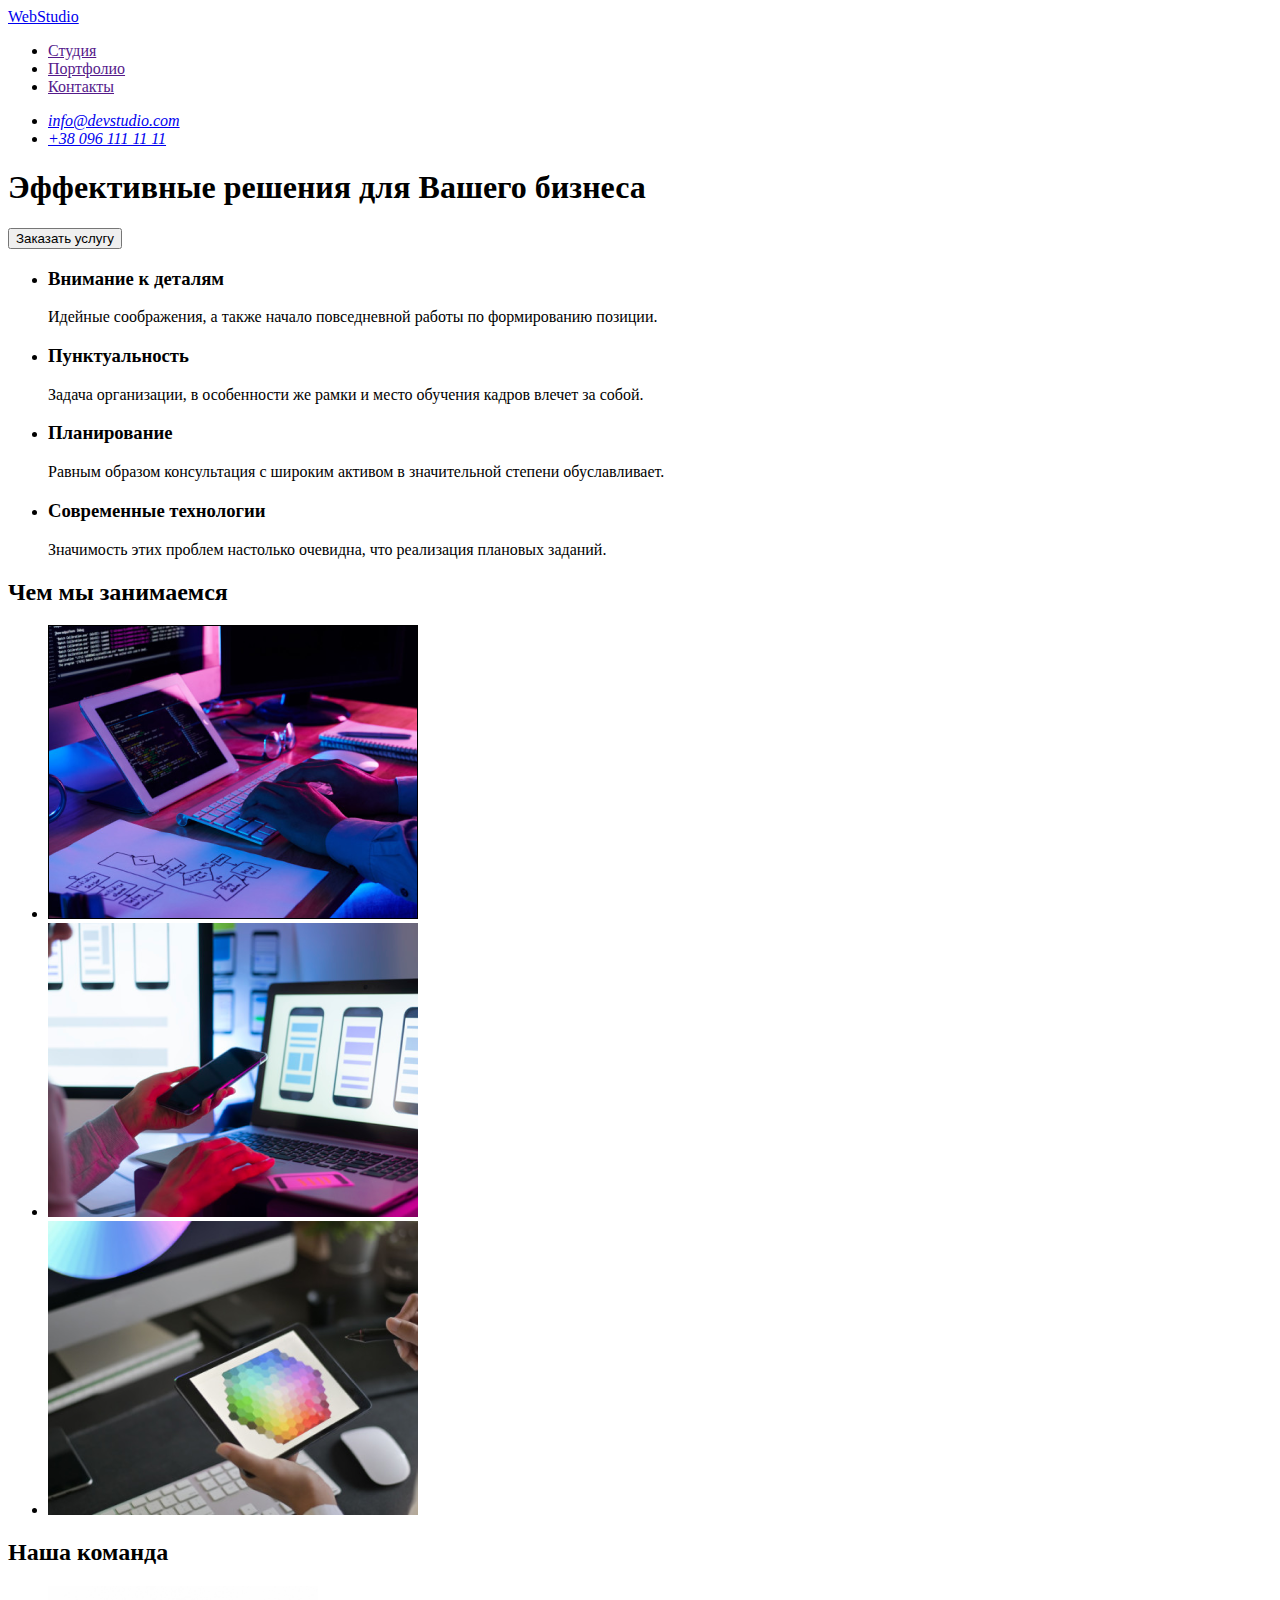
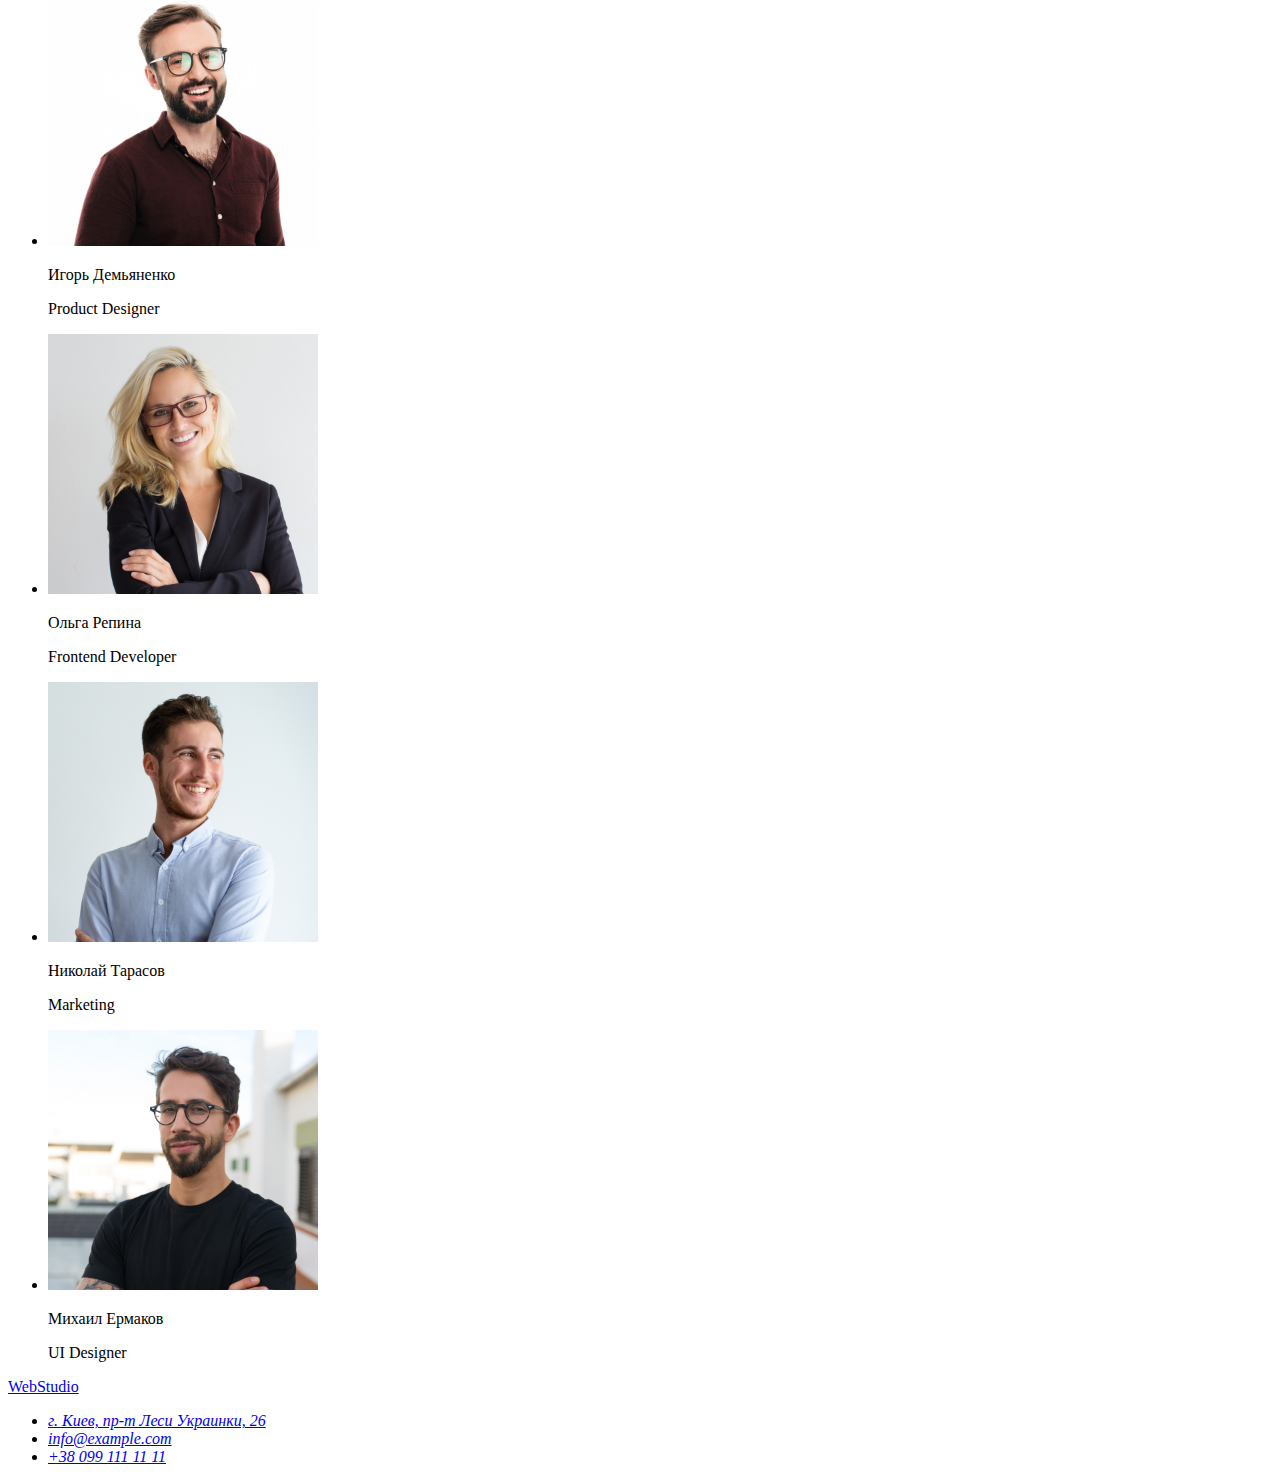
==== index.html @ 20d2f2f7 "add portfolio" ====
<!DOCTYPE html>
<html lang="en">

<head>
    <meta charset="UTF-8">
    <title>WebStudio</title>
</head>

<body>
    <header>
        <nav>
            <a href="https://arina-lex-2012.github.io/goit-markup-hw-01/" aria-label="логотип сайта">
                WebStudio
            </a>
            <ul>
                <li>
                    <a href=""> Студия </a>
                </li>
                <li>
                    <a href=""> Портфолио </a>
                </li>
                <li>
                    <a href=""> Контакты </a>
                </li>
            </ul>
        </nav>

        <address>
            <ul>
                <li><a href="mailto:info@devstudio.com">info@devstudio.com</a></li>
                <li><a href="tel:+380961111111">+38 096 111 11 11</a></li>
            </ul>
        </address>
    </header>

    <main>
        <!-- HERO -->
        <section>
            <div>
                <h1>Эффективные решения для Вашего бизнеса</h1>
                <button type="button">Заказать услугу</button>
            </div>
        </section>

        <!-- FEATURES -->
        <section>
            <ul>
                <li>
                    <h3>Внимание к деталям</h3>
                    <p>Идейные соображения, а также начало повседневной работы по формированию позиции.</p>
                </li>
                <li>
                    <h3>Пунктуальность</h3>
                    <p>Задача организации, в особенности же рамки и место обучения кадров влечет за собой.</p>
                </li>
                <li>
                    <h3>Планирование</h3>
                    <p>Равным образом консультация с широким активом в значительной степени обуславливает.</p>
                </li>
                <li>
                    <h3>Современные технологии</h3>
                    <p>Значимость этих проблем настолько очевидна, что реализация плановых заданий.</p>
                </li>
            </ul>
        </section>

        <!-- ABOUT -->
        <section>
            <h2> Чем мы занимаемся </h2>
            <ul>
                <li>
                    <img src="./images/imgbox_1.png" alt="складаємо план-схему сайту" width="370" height="294"> 
                </li>
                <li>
                    <img src="./images/imgbox_2.png" alt="припасовуємо для використання на мобільному пристрої" width="370" height="294">
                </li>
                <li>
                    <img src="./images/imgbox_3.png" alt="удосконалюємо дизайн" width="370" height="294">
                </li>
            </ul>
        </section>

        <!-- TEAM -->
        <section>
            <h2>Наша команда</h2>
            <ul>
                <li>
                        <img src="./images/team_item_1.jpg" alt="Игорь Демьяненко, Product Designer" width="270" height="260">
                        <p>Игорь Демьяненко</p>
                        <p>Product Designer</p>
                </li>
                <li>
                        <img src="./images/team_item_2.jpg" alt="Ольга Репина, Frontend Developer" width="270" height="260">
                        <p>Ольга Репина</p>
                        <p>Frontend Developer</p>
                </li>
                <li>
                        <img src="./images/team_item_3.jpg" alt="Николай Тарасов, Marketing" width="270" height="260">
                        <p>Николай Тарасов</p>
                        <p>Marketing</p>
                </li>
                <li>
                        <img src="./images/team_item_4.jpg" alt="Михаил Ермаков, UI Designer" width="270" height="260">
                        <p>Михаил Ермаков </p>
                        <p>UI Designer</p>
                </li>
            </ul>
        </section>
    </main>
 
    <footer>
            <a href="https://arina-lex-2012.github.io/goit-markup-hw-01/" aria-label="логотип сайта">
                WebStudio
            </a>
        <address>
            <ul>
                <li>
                    <a href="https://goo.gl/maps/fek92LK9uQJUZKR86" target="_blank">г. Киев, пр-т Леси Украинки, 26</a>
                </li>
                <li>
                    <a href="mailto:info@example.com">info@example.com</a>
                </li>
                <li>
                    <a href="tel:+380991111111">+38 099 111 11 11</a>
                </li>
            </ul>     
        </address>
    </footer>
</body>

</html>
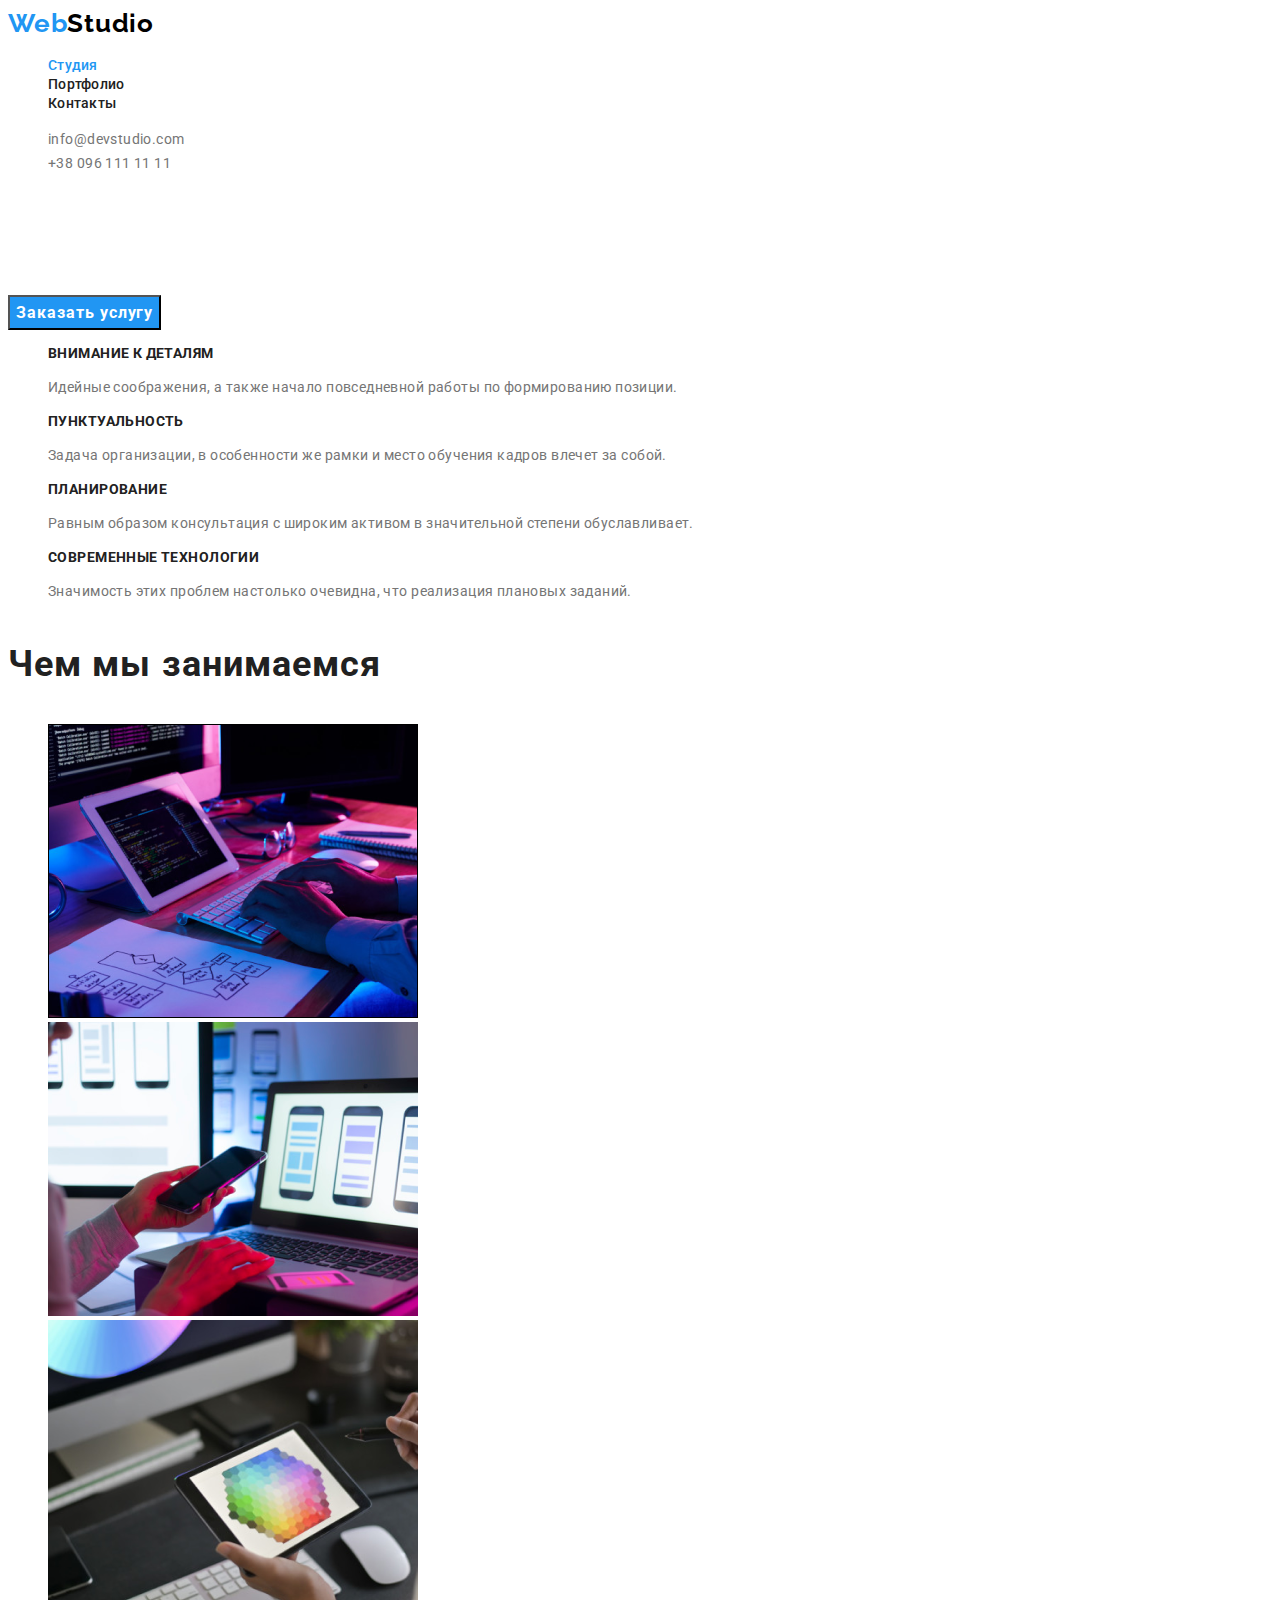
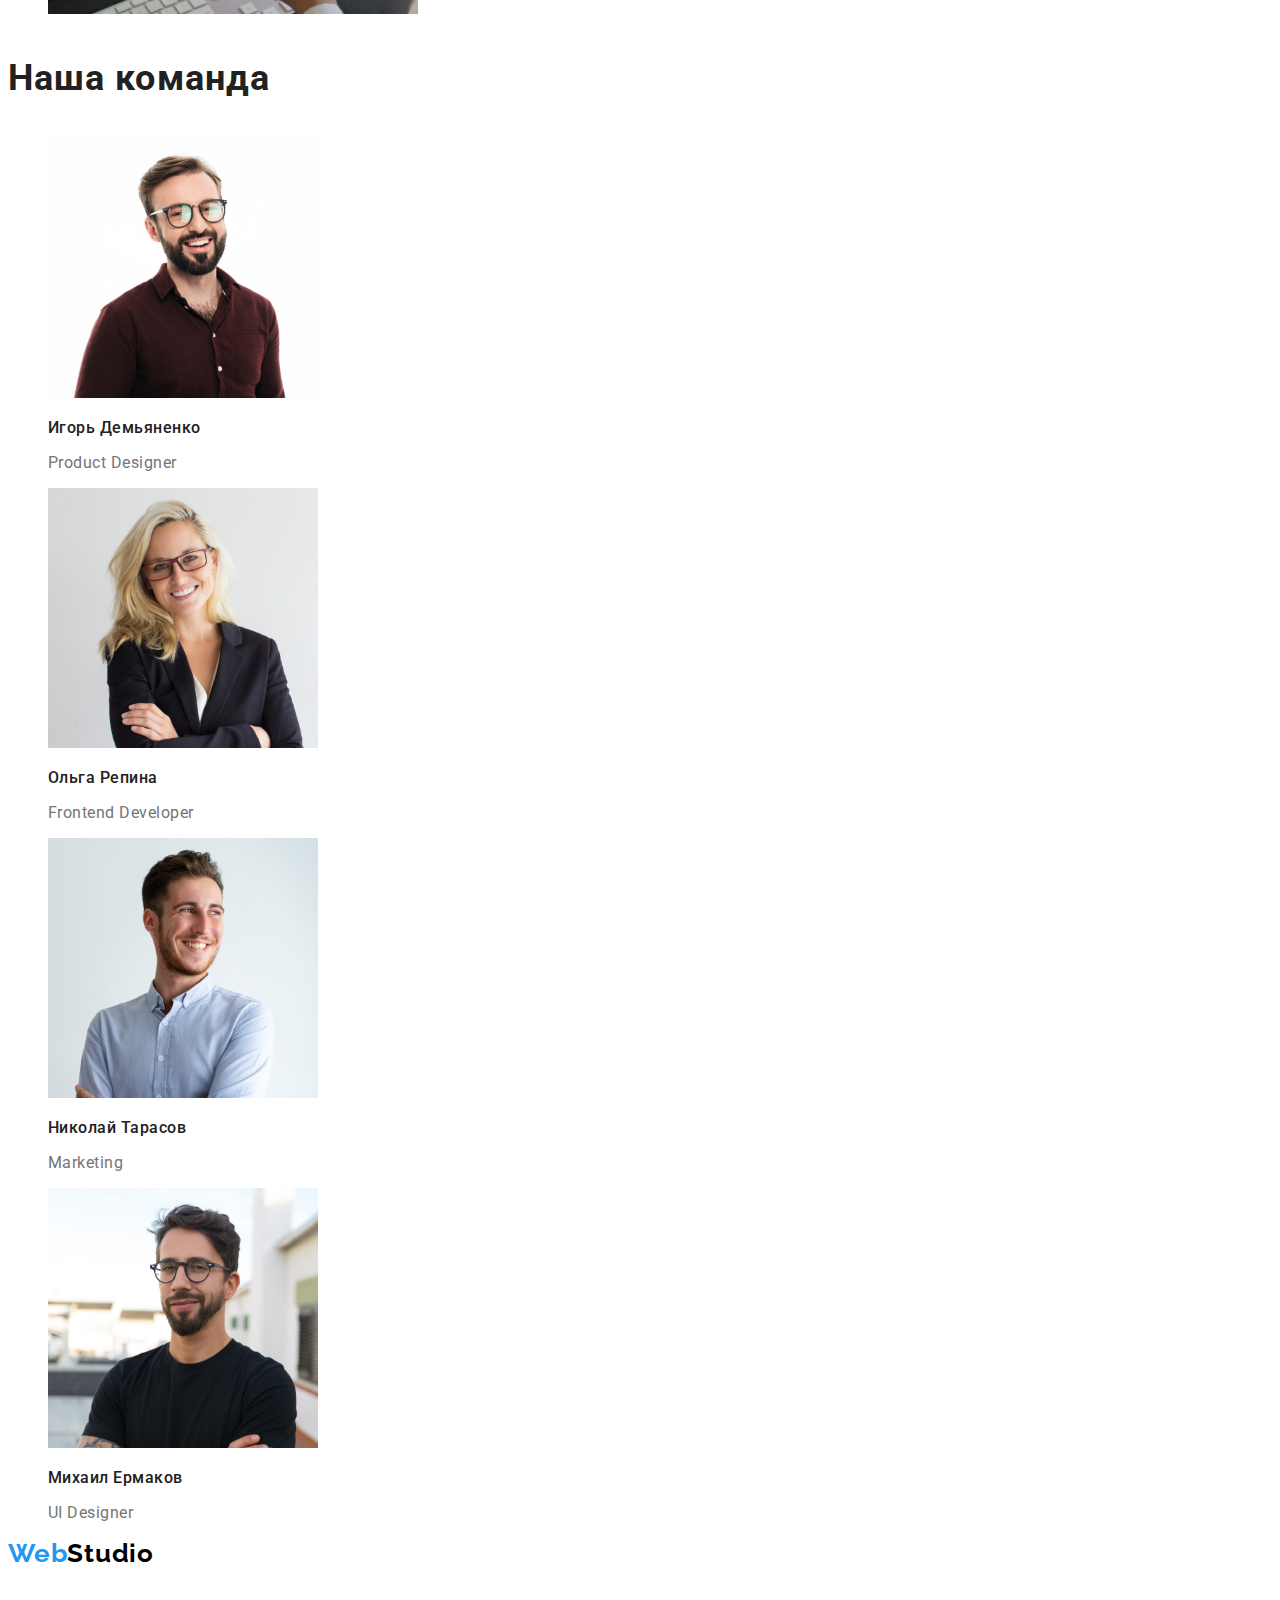
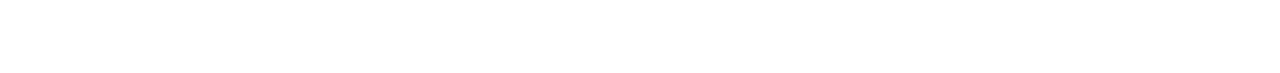
==== commit 477cbb3a: "portfolio+css" ====
--- a/index.html
+++ b/index.html
@@ -4,20 +4,24 @@
 <head>
     <meta charset="UTF-8">
     <title>WebStudio</title>
-</head>
+    <link rel="preconnect" href="https://fonts.gstatic.com">
+    <link href="https://fonts.googleapis.com/css2?family=Raleway:wght@700&family=Roboto:wght@400;500;700&display=swap"
+    rel="stylesheet">
+    <link rel="stylesheet" href="css/style.css">
+    </head>
 
 <body>
     <header>
-        <nav>
-            <a href="https://arina-lex-2012.github.io/goit-markup-hw-01/" aria-label="логотип сайта">
-                WebStudio
+        <nav class="site-nav">
+            <a class="logo" href="./index.html" aria-label="логотип сайта">
+                <span>Web</span>Studio
             </a>
-            <ul>
+            <ul class="list">
                 <li>
-                    <a href=""> Студия </a>
+                    <a class="list current" href="./index.html"> Студия </a>
                 </li>
                 <li>
-                    <a href=""> Портфолио </a>
+                    <a href="portfolio.html"> Портфолио </a>
                 </li>
                 <li>
                     <a href=""> Контакты </a>
@@ -25,49 +29,49 @@
             </ul>
         </nav>
 
-        <address>
-            <ul>
-                <li><a href="mailto:info@devstudio.com">info@devstudio.com</a></li>
-                <li><a href="tel:+380961111111">+38 096 111 11 11</a></li>
+        <address class="address">
+            <ul class="list">
+                <li><a class="address-emailtel" href="mailto:info@devstudio.com">info@devstudio.com</a></li>
+                <li><a class="address-emailtel" href="tel:+380961111111">+38 096 111 11 11</a></li>
             </ul>
         </address>
     </header>
 
     <main>
         <!-- HERO -->
-        <section>
+        <section class="hero">
             <div>
-                <h1>Эффективные решения для Вашего бизнеса</h1>
-                <button type="button">Заказать услугу</button>
+                <h1 class="hero-title">Эффективные решения для Вашего бизнеса</h1>
+                <button class="hero-button" type="button">Заказать услугу</button>
             </div>
         </section>
 
         <!-- FEATURES -->
-        <section>
-            <ul>
+        <section class="features">
+            <ul class="list">
                 <li>
-                    <h3>Внимание к деталям</h3>
-                    <p>Идейные соображения, а также начало повседневной работы по формированию позиции.</p>
+                    <p class="features-title">Внимание к деталям</p>
+                    <p class="features-text">Идейные соображения, а также начало повседневной работы по формированию позиции.</p>
                 </li>
                 <li>
-                    <h3>Пунктуальность</h3>
-                    <p>Задача организации, в особенности же рамки и место обучения кадров влечет за собой.</p>
+                    <p class="features-title">Пунктуальность</p>
+                    <p class="features-text">Задача организации, в особенности же рамки и место обучения кадров влечет за собой.</p>
                 </li>
                 <li>
-                    <h3>Планирование</h3>
-                    <p>Равным образом консультация с широким активом в значительной степени обуславливает.</p>
+                    <p class="features-title">Планирование</p>
+                    <p class="features-text">Равным образом консультация с широким активом в значительной степени обуславливает.</p>
                 </li>
                 <li>
-                    <h3>Современные технологии</h3>
-                    <p>Значимость этих проблем настолько очевидна, что реализация плановых заданий.</p>
+                    <p class="features-title">Современные технологии</p>
+                    <p class="features-text">Значимость этих проблем настолько очевидна, что реализация плановых заданий.</p>
                 </li>
             </ul>
         </section>
 
         <!-- ABOUT -->
         <section>
-            <h2> Чем мы занимаемся </h2>
-            <ul>
+            <h2 class="title"> Чем мы занимаемся </h2>
+            <ul class="list">
                 <li>
                     <img src="./images/imgbox_1.png" alt="складаємо план-схему сайту" width="370" height="294"> 
                 </li>
@@ -81,47 +85,47 @@
         </section>
 
         <!-- TEAM -->
-        <section>
-            <h2>Наша команда</h2>
-            <ul>
+        <section class="team">
+            <h2 class="title">Наша команда</h2>
+            <ul class="list">
                 <li>
                         <img src="./images/team_item_1.jpg" alt="Игорь Демьяненко, Product Designer" width="270" height="260">
-                        <p>Игорь Демьяненко</p>
-                        <p>Product Designer</p>
+                        <p class="team-title">Игорь Демьяненко</p>
+                        <p class="team-text">Product Designer</p>
                 </li>
                 <li>
                         <img src="./images/team_item_2.jpg" alt="Ольга Репина, Frontend Developer" width="270" height="260">
-                        <p>Ольга Репина</p>
-                        <p>Frontend Developer</p>
+                        <p class="team-title">Ольга Репина</p>
+                        <p class="team-text">Frontend Developer</p>
                 </li>
                 <li>
                         <img src="./images/team_item_3.jpg" alt="Николай Тарасов, Marketing" width="270" height="260">
-                        <p>Николай Тарасов</p>
-                        <p>Marketing</p>
+                        <p class="team-title">Николай Тарасов</p>
+                        <p class="team-text">Marketing</p>
                 </li>
                 <li>
                         <img src="./images/team_item_4.jpg" alt="Михаил Ермаков, UI Designer" width="270" height="260">
-                        <p>Михаил Ермаков </p>
-                        <p>UI Designer</p>
+                        <p class="team-title">Михаил Ермаков </p>
+                        <p class="team-text">UI Designer</p>
                 </li>
             </ul>
         </section>
     </main>
  
-    <footer>
-            <a href="https://arina-lex-2012.github.io/goit-markup-hw-01/" aria-label="логотип сайта">
-                WebStudio
+    <footer class="footer">
+            <a class="logo" href="https://arina-lex-2012.github.io/goit-markup-hw-02/" aria-label="логотип сайта">
+                <span>Web</span>Studio
             </a>
         <address>
-            <ul>
+            <ul class="list">
                 <li>
-                    <a href="https://goo.gl/maps/fek92LK9uQJUZKR86" target="_blank">г. Киев, пр-т Леси Украинки, 26</a>
+                    <a class="footer-map" href="https://goo.gl/maps/fek92LK9uQJUZKR86" target="_blank">г. Киев, пр-т Леси Украинки, 26</a>
                 </li>
                 <li>
-                    <a href="mailto:info@example.com">info@example.com</a>
+                    <a class="footer-emailtel" href="mailto:info@example.com">info@example.com</a>
                 </li>
                 <li>
-                    <a href="tel:+380991111111">+38 099 111 11 11</a>
+                    <a class="footer-emailtel" href="tel:+380991111111">+38 099 111 11 11</a>
                 </li>
             </ul>     
         </address>
--- a/css/style.css
+++ b/css/style.css
@@ -0,0 +1,179 @@
+:root {
+  --primary-text-color: #757575;
+  --title-text-color: #212121;
+  --accents: #2196f3;
+}
+
+body {
+  font-family: Roboto, sans-serif;
+}
+
+/* основной текст color: #757575; +
+заголовки  color: #212121; +
+основной заголовок color: #FFFFFF;
+цвет при наведении и в лого color: #2196F3; + 
+лого color: #000000;
+вторичный цвет color: rgba(255, 255, 255, 0.6);
+для кнопки бек граунд background: #2196F3;
+*/
+
+a {
+  font-weight: 500;
+  font-size: 14px;
+  font-style: normal;
+  line-height: 1.14;
+  text-decoration: none;
+  letter-spacing: 0.02em;
+  color: var(--title-text-color);
+}
+
+a:hover,
+a:focus,
+a:active {
+  color: var(--accents);
+}
+
+.logo {
+  font-family: Raleway;
+  font-weight: 700;
+  font-size: 26px;
+  line-height: 1.19;
+  letter-spacing: 0.03em;
+  color: #000000;
+}
+
+.logo span {
+  color: var(--accents);
+}
+
+.list {
+  list-style-type: none;
+}
+
+.list .current {
+  color: var(--accents);
+}
+
+/*======== ADDRESS ========*/
+.address-emailtel {
+  font-weight: 400;
+  font-size: 14px;
+  line-height: 1.71;
+  letter-spacing: 0.03em;
+  color: var(--primary-text-color);
+}
+
+/*======== END ADDRESS ========*/
+
+/*======== HERO ========*/
+.hero-title {
+  font-weight: 900;
+  font-size: 44px;
+  line-height: 1.36;
+  letter-spacing: 0.06em;
+  text-transform: uppercase;
+  color: #ffffff;
+}
+
+.hero-button {
+  font-family: inherit;
+  font-weight: 700;
+  font-size: 16px;
+  line-height: 1.86;
+  letter-spacing: 0.06em;
+  color: #ffffff;
+  background: #2196f3;
+}
+/*======== END HERO ========*/
+
+/*======== FEATURES ========*/
+.features-title {
+  font-weight: 700;
+  font-size: 14px;
+  line-height: 1.14;
+  letter-spacing: 0.03em;
+  text-transform: uppercase;
+  color: var(--title-text-color);
+}
+
+.features-text {
+  font-weight: 400;
+  font-size: 14px;
+  line-height: 1.71;
+  letter-spacing: 0.03em;
+  color: var(--primary-text-color);
+}
+/*======== END FEATURES ========*/
+
+/*======== ABOUT ========*/
+.title {
+  font-weight: 700;
+  font-size: 36px;
+  line-height: 1.67;
+  letter-spacing: 0.03em;
+  color: var(--title-text-color);
+}
+/*======== END ABOUT ========*/
+
+/*======== TEAM ========*/
+.team-title {
+  font-weight: 500;
+  font-size: 16px;
+  line-height: 1.19;
+  letter-spacing: 0.03em;
+  color: var(--title-text-color);
+}
+
+.team-text {
+  font-weight: 400;
+  font-size: 16px;
+  line-height: 1.19;
+  letter-spacing: 0.03em;
+  color: var(--primary-text-color);
+}
+/*======== END TEAM ========*/
+
+/*======== FOOTER ADDRESS ========*/
+.footer-emailtel {
+  font-weight: 400;
+  font-size: 14px;
+  line-height: 1.71;
+  letter-spacing: 0.03em;
+  color: rgba(255, 255, 255, 0.6);
+}
+
+.footer-map {
+  font-weight: 400;
+  font-size: 14px;
+  line-height: 1.71;
+  letter-spacing: 0.03em;
+  color: #ffffff;
+}
+/*======== END FOOTER ADDRESS ========*/
+
+/*======== PORTFOLIO ========*/
+.portfolio-button {
+  font-weight: 500;
+  font-size: 16px;
+  line-height: 1.63;
+  letter-spacing: 0.03em;
+  color: var(--title-text-color);
+  background: #f5f4fa;
+}
+
+.portfolio-title {
+  font-weight: 700;
+  font-size: 18px;
+  line-height: 2;
+  letter-spacing: 0.06em;
+  color: var(--title-text-color);
+}
+
+.portfolio-text {
+  font-weight: 400;
+  font-size: 16px;
+  line-height: 1.88;
+  letter-spacing: 0.03em;
+  color: var(--primary-text-color);
+}
+/*======== END PORTFOLIO ========*/
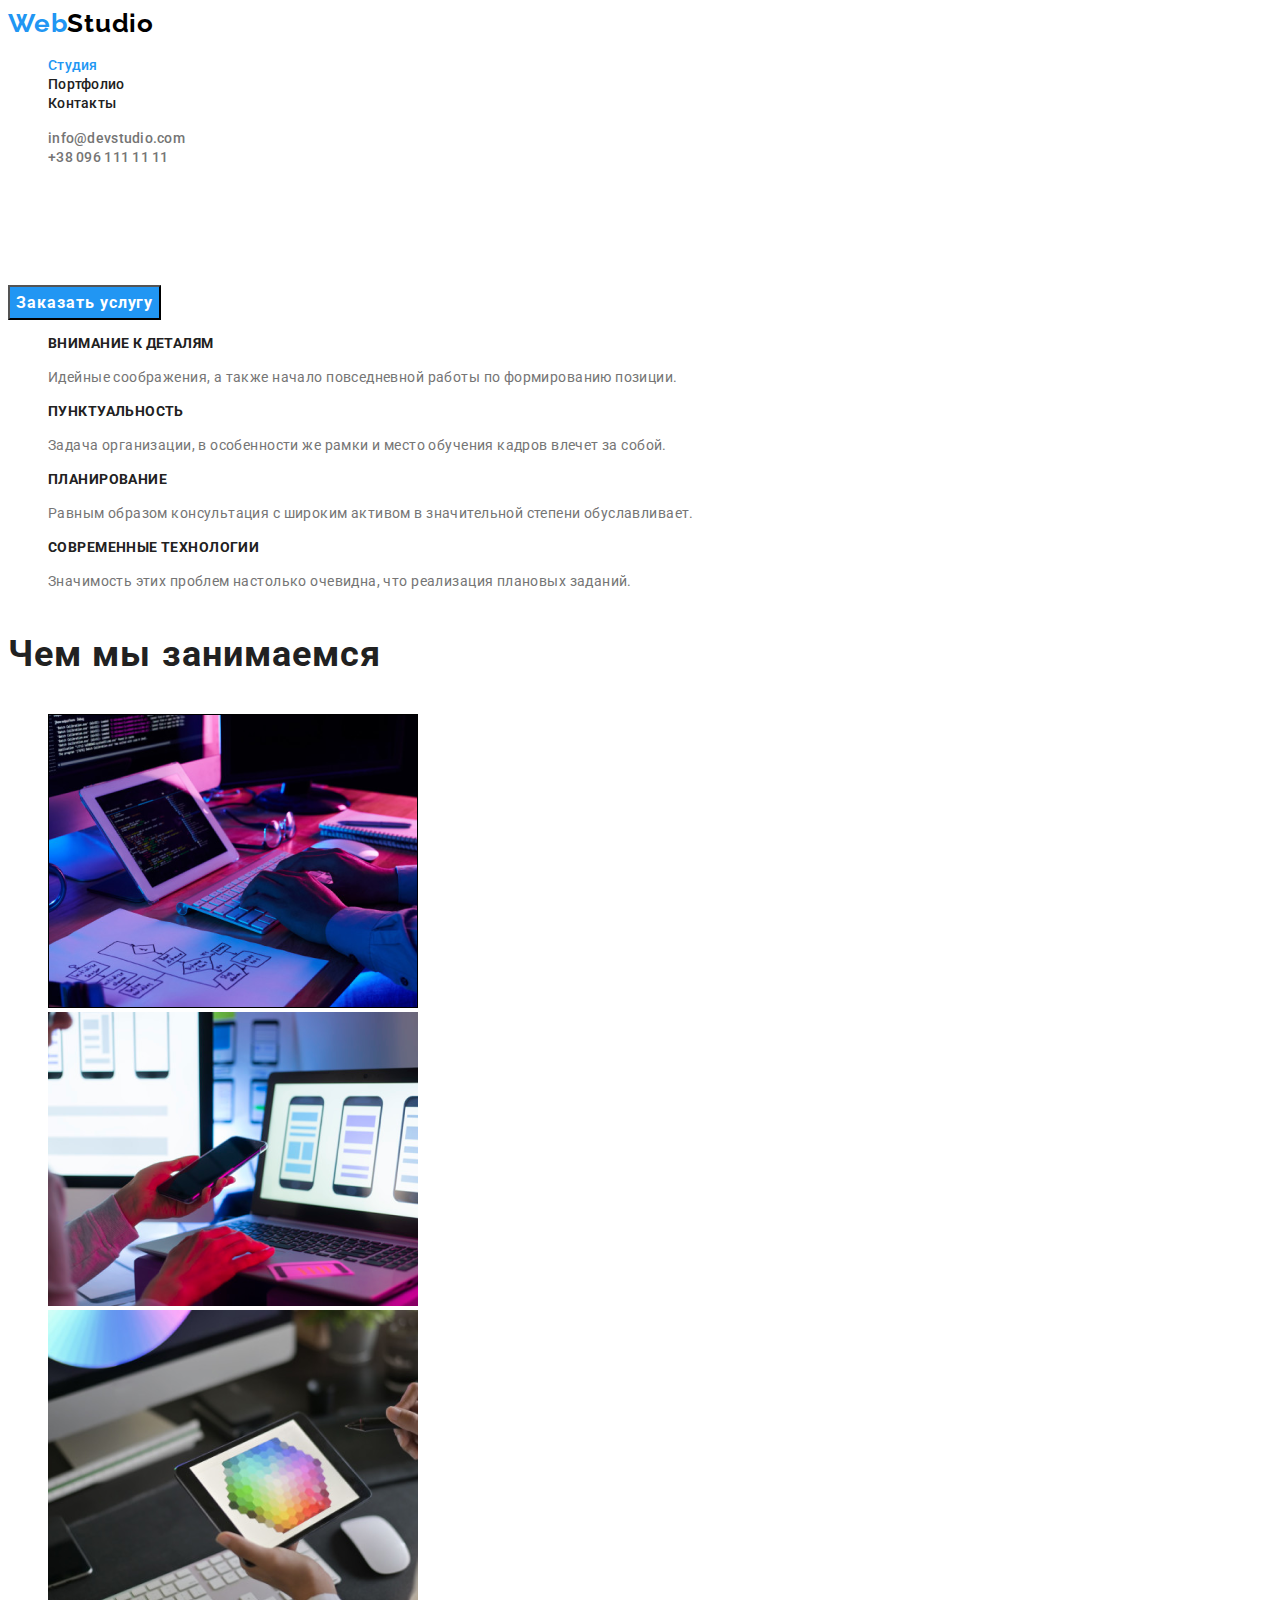
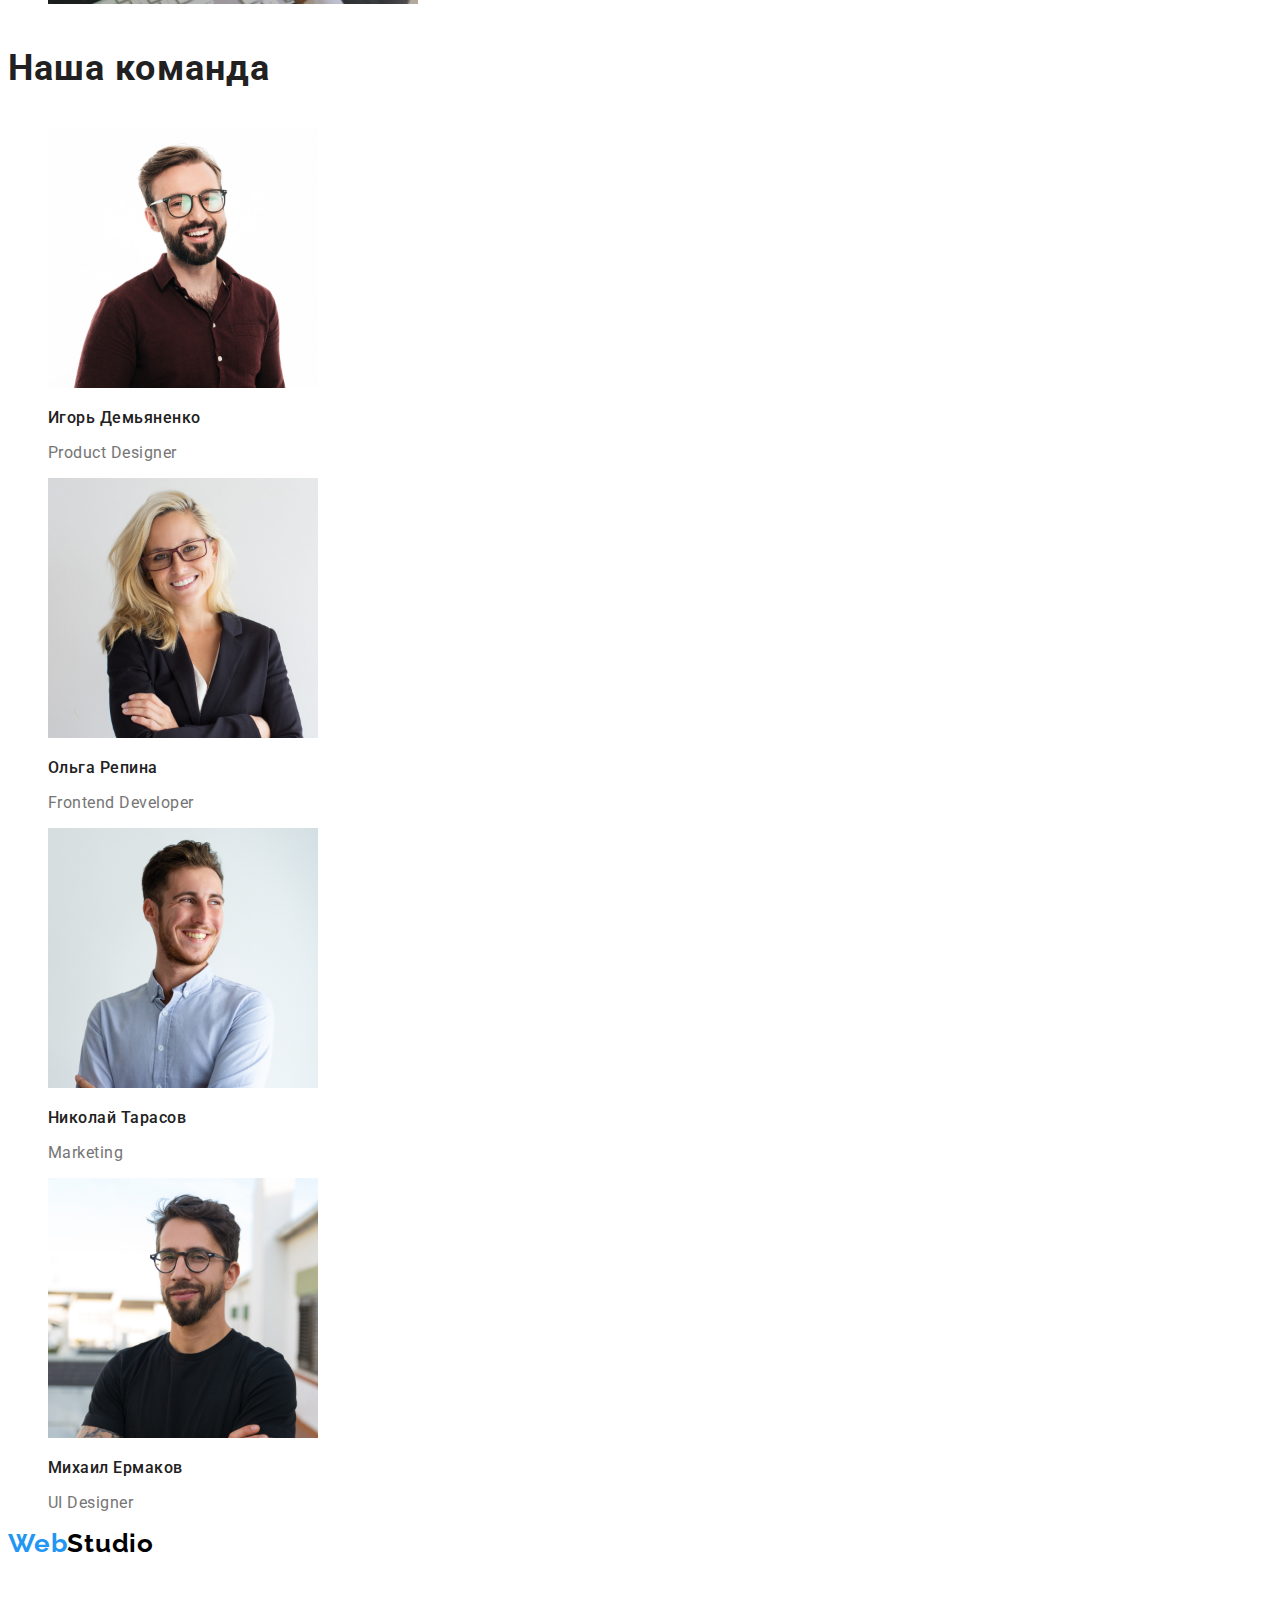
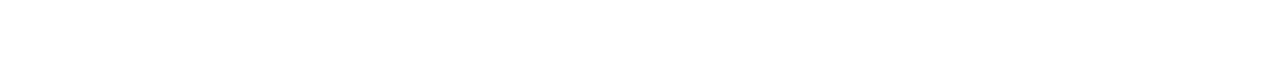
==== commit c0b4abd7: "buttons to <ul>, +900" ====
--- a/index.html
+++ b/index.html
@@ -5,7 +5,7 @@
     <meta charset="UTF-8">
     <title>WebStudio</title>
     <link rel="preconnect" href="https://fonts.gstatic.com">
-    <link href="https://fonts.googleapis.com/css2?family=Raleway:wght@700&family=Roboto:wght@400;500;700&display=swap"
+    <link href="https://fonts.googleapis.com/css2?family=Raleway:wght@700&family=Roboto:wght@400;500;700;900&display=swap"
     rel="stylesheet">
     <link rel="stylesheet" href="css/style.css">
     </head>
--- a/css/style.css
+++ b/css/style.css
@@ -56,10 +56,10 @@
 
 /*======== ADDRESS ========*/
 .address-emailtel {
-  font-weight: 400;
+  font-weight: 500;
   font-size: 14px;
-  line-height: 1.71;
-  letter-spacing: 0.03em;
+  line-height: 1.14;
+  letter-spacing: 0.02em;
   color: var(--primary-text-color);
 }
 
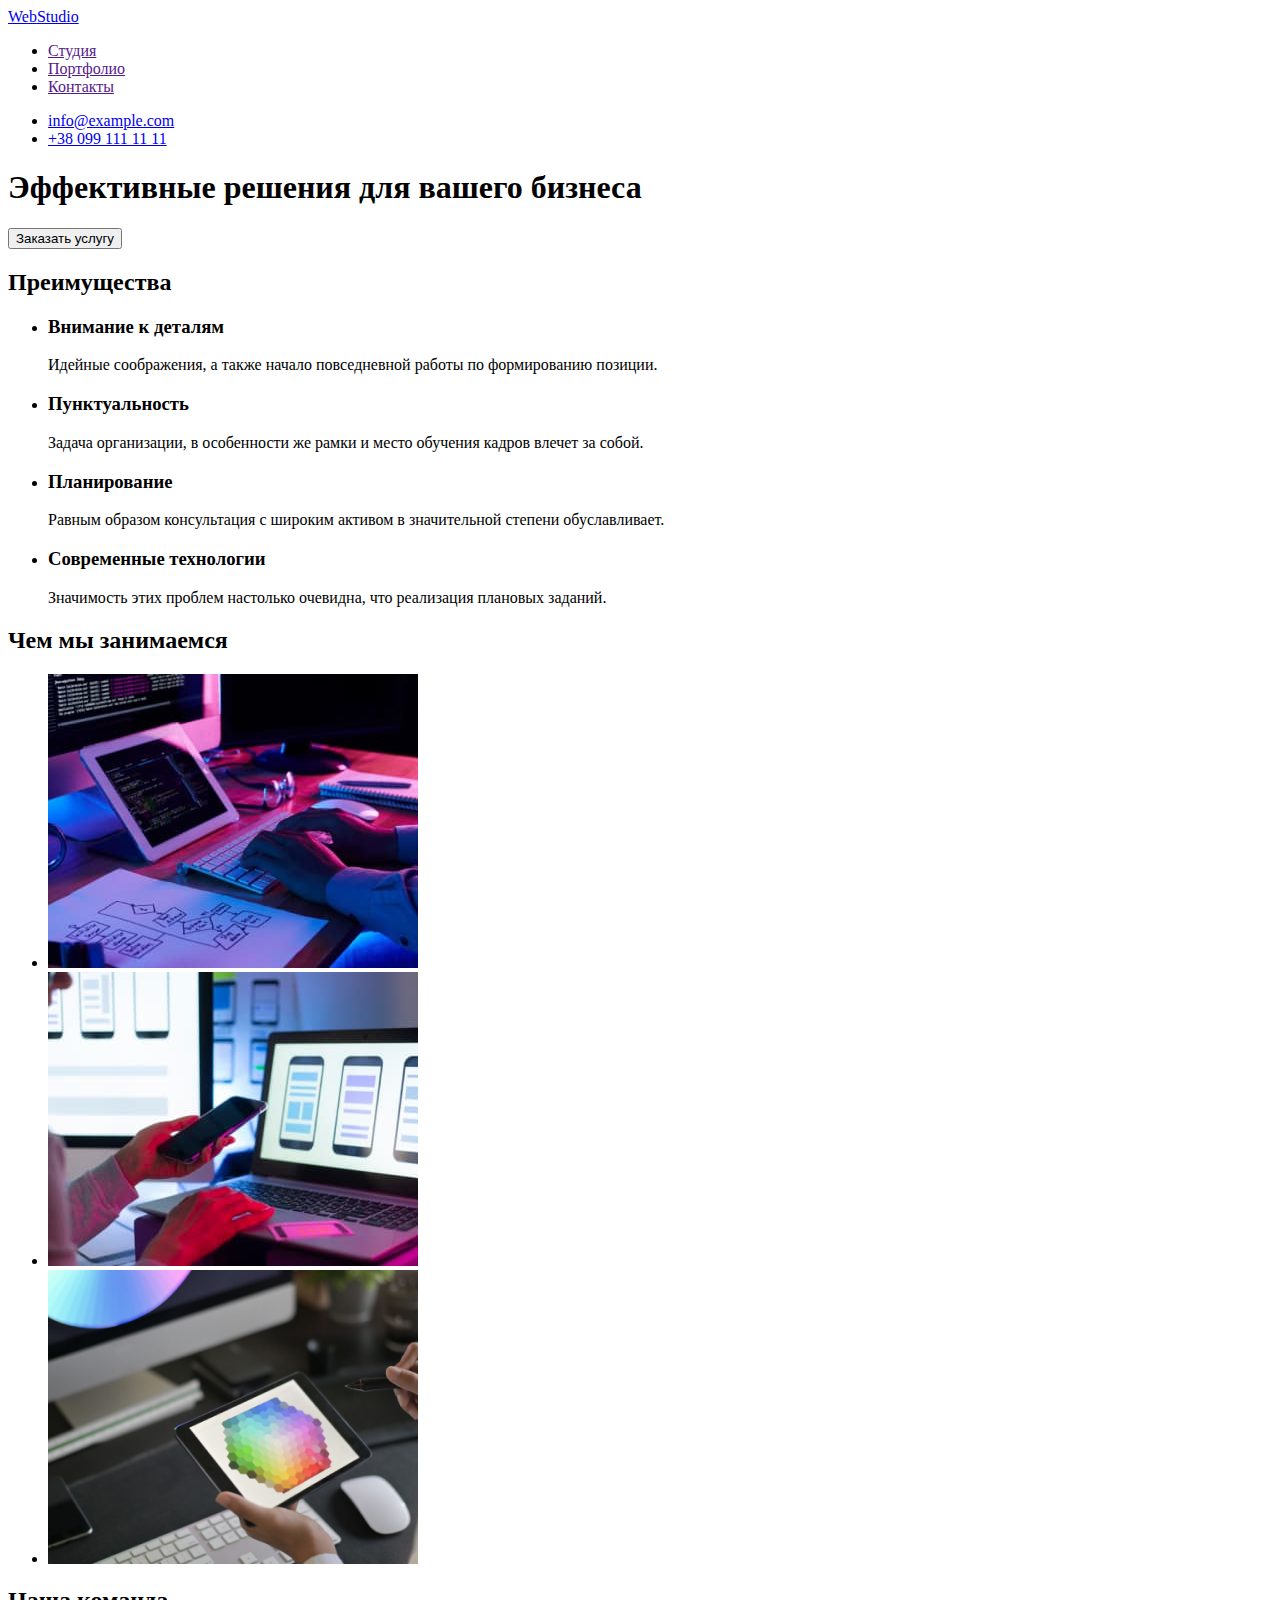
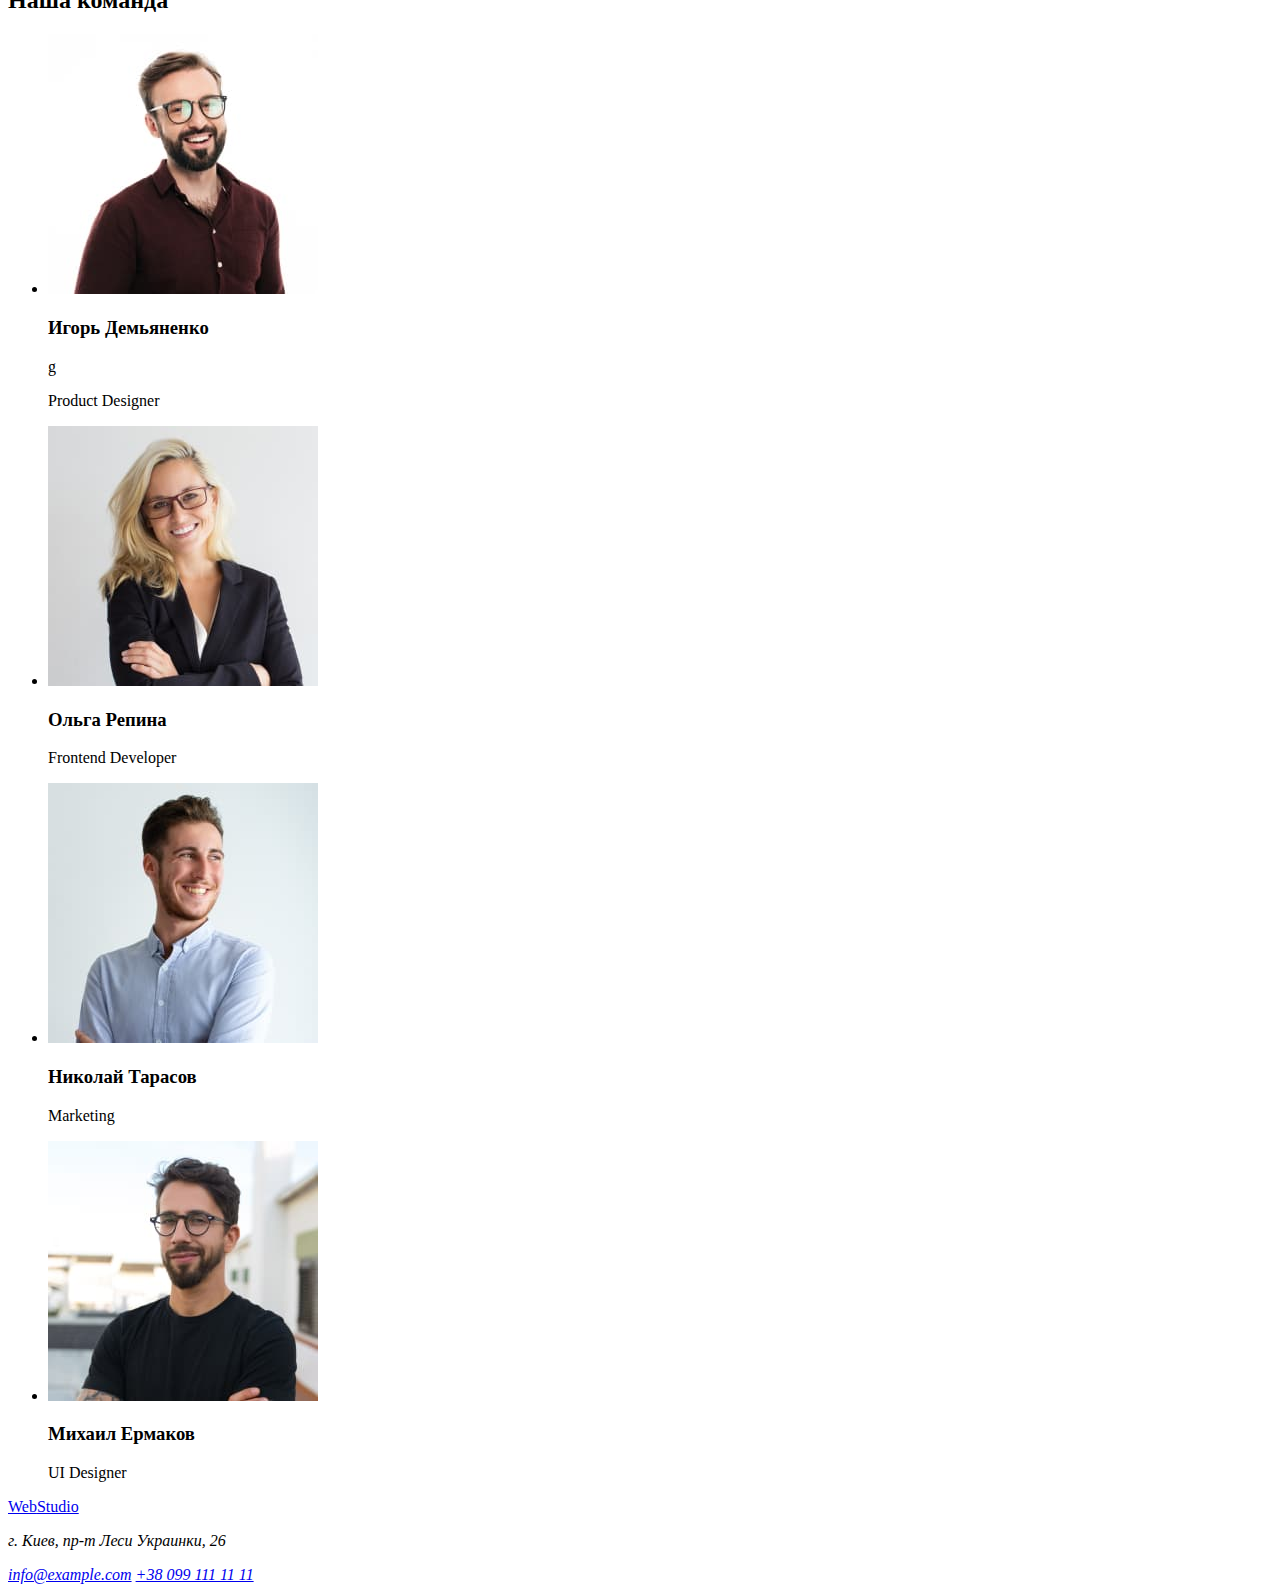
==== commit 1127783e: "first commit" ====
--- a/index.html
+++ b/index.html
@@ -1,135 +1,106 @@
 <!DOCTYPE html>
-<html lang="en">
-
+<html lang="ru">
 <head>
     <meta charset="UTF-8">
     <title>WebStudio</title>
-    <link rel="preconnect" href="https://fonts.gstatic.com">
-    <link href="https://fonts.googleapis.com/css2?family=Raleway:wght@700&family=Roboto:wght@400;500;700;900&display=swap"
-    rel="stylesheet">
-    <link rel="stylesheet" href="css/style.css">
-    </head>
-
+</head>
 <body>
     <header>
-        <nav class="site-nav">
-            <a class="logo" href="./index.html" aria-label="логотип сайта">
-                <span>Web</span>Studio
-            </a>
-            <ul class="list">
-                <li>
-                    <a class="list current" href="./index.html"> Студия </a>
-                </li>
-                <li>
-                    <a href="portfolio.html"> Портфолио </a>
-                </li>
-                <li>
-                    <a href=""> Контакты </a>
-                </li>
+        <nav>
+            <a href="/"><span>Web</span>Studio</a>
+            
+            <ul>
+                <li><a href="">Студия</a></li>
+                <li><a href="">Портфолио</a></li>
+                <li><a href="">Контакты</a></li>
+            </ul>
+
+            <ul>
+                <li><a href="mailto:info@example.com">info@example.com</a></li>
+                <li><a href="tel:+380991111111">+38 099 111 11 11</a></li>
             </ul>
         </nav>
-
-        <address class="address">
-            <ul class="list">
-                <li><a class="address-emailtel" href="mailto:info@devstudio.com">info@devstudio.com</a></li>
-                <li><a class="address-emailtel" href="tel:+380961111111">+38 096 111 11 11</a></li>
-            </ul>
-        </address>
     </header>
 
     <main>
-        <!-- HERO -->
-        <section class="hero">
-            <div>
-                <h1 class="hero-title">Эффективные решения для Вашего бизнеса</h1>
-                <button class="hero-button" type="button">Заказать услугу</button>
-            </div>
-        </section>
-
-        <!-- FEATURES -->
-        <section class="features">
-            <ul class="list">
+        <section>
+            <h1>
+                Эффективные решения для вашего бизнеса
+            </h1>       
+            <button type="button">Заказать услугу</button>
+        </section>  
+        
+        <section>
+            <h2>Преимущества</h2>
+            <ul>
                 <li>
-                    <p class="features-title">Внимание к деталям</p>
-                    <p class="features-text">Идейные соображения, а также начало повседневной работы по формированию позиции.</p>
+                    <h3>Внимание к деталям</h3>
+                    <p>Идейные соображения, а также начало повседневной работы по формированию позиции.</p>
                 </li>
                 <li>
-                    <p class="features-title">Пунктуальность</p>
-                    <p class="features-text">Задача организации, в особенности же рамки и место обучения кадров влечет за собой.</p>
+                    <h3>Пунктуальность</h3>
+                    <p>Задача организации, в особенности же рамки и место обучения кадров влечет за собой.</p>
                 </li>
                 <li>
-                    <p class="features-title">Планирование</p>
-                    <p class="features-text">Равным образом консультация с широким активом в значительной степени обуславливает.</p>
+                    <h3>Планирование</h3>
+                    <p>Равным образом консультация с широким активом в значительной степени обуславливает.</p>
                 </li>
                 <li>
-                    <p class="features-title">Современные технологии</p>
-                    <p class="features-text">Значимость этих проблем настолько очевидна, что реализация плановых заданий.</p>
+                    <h3>Современные технологии</h3>
+                    <p>Значимость этих проблем настолько очевидна, что реализация плановых заданий.</p>
                 </li>
             </ul>
         </section>
 
-        <!-- ABOUT -->
         <section>
-            <h2 class="title"> Чем мы занимаемся </h2>
-            <ul class="list">
+            <h2>Чем мы занимаемся</h2>
+            <ul>
                 <li>
-                    <img src="./images/imgbox_1.png" alt="складаємо план-схему сайту" width="370" height="294"> 
+                    <img src="./images/box1.jpg" alt="Написание кода" width="370">
                 </li>
                 <li>
-                    <img src="./images/imgbox_2.png" alt="припасовуємо для використання на мобільному пристрої" width="370" height="294">
+                    <img src="./images/box2.jpg" alt="Адаптивный дизайн" width="370">
                 </li>
                 <li>
-                    <img src="./images/imgbox_3.png" alt="удосконалюємо дизайн" width="370" height="294">
+                    <img src="./images/box3.jpg" alt="Цветовые схемы" width="370">
                 </li>
             </ul>
         </section>
 
-        <!-- TEAM -->
-        <section class="team">
-            <h2 class="title">Наша команда</h2>
-            <ul class="list">
+        <section>
+            <h2>Наша команда</h2>
+            <ul>
                 <li>
-                        <img src="./images/team_item_1.jpg" alt="Игорь Демьяненко, Product Designer" width="270" height="260">
-                        <p class="team-title">Игорь Демьяненко</p>
-                        <p class="team-text">Product Designer</p>
+                    <img src="./images/team1.jpg" alt="Игорь Демьяненко" width="270">
+                    <h3>Игорь Демьяненко</h3>g
+                    <p>Product Designer</p>
                 </li>
                 <li>
-                        <img src="./images/team_item_2.jpg" alt="Ольга Репина, Frontend Developer" width="270" height="260">
-                        <p class="team-title">Ольга Репина</p>
-                        <p class="team-text">Frontend Developer</p>
+                    <img src="./images/team2.jpg" alt="Ольга Репина" width="270">
+                    <h3>Ольга Репина</h3>
+                    <p>Frontend Developer</p>
                 </li>
                 <li>
-                        <img src="./images/team_item_3.jpg" alt="Николай Тарасов, Marketing" width="270" height="260">
-                        <p class="team-title">Николай Тарасов</p>
-                        <p class="team-text">Marketing</p>
+                    <img src="./images/team3.jpg" alt="Николай Тарасов" width="270">
+                    <h3>Николай Тарасов</h3>
+                    <p>Marketing</p>
                 </li>
                 <li>
-                        <img src="./images/team_item_4.jpg" alt="Михаил Ермаков, UI Designer" width="270" height="260">
-                        <p class="team-title">Михаил Ермаков </p>
-                        <p class="team-text">UI Designer</p>
+                    <img src="./images/team4.jpg" alt="Михаил Ермаков" width="270">
+                    <h3>Михаил Ермаков</h3>
+                    <p>UI Designer</p>
                 </li>
             </ul>
         </section>
     </main>
- 
-    <footer class="footer">
-            <a class="logo" href="https://arina-lex-2012.github.io/goit-markup-hw-02/" aria-label="логотип сайта">
-                <span>Web</span>Studio
-            </a>
+    
+    <footer>
+        <a href="/"><span>Web</span>Studio</a>
         <address>
-            <ul class="list">
-                <li>
-                    <a class="footer-map" href="https://goo.gl/maps/fek92LK9uQJUZKR86" target="_blank">г. Киев, пр-т Леси Украинки, 26</a>
-                </li>
-                <li>
-                    <a class="footer-emailtel" href="mailto:info@example.com">info@example.com</a>
-                </li>
-                <li>
-                    <a class="footer-emailtel" href="tel:+380991111111">+38 099 111 11 11</a>
-                </li>
-            </ul>     
+            <p>г. Киев, пр-т Леси Украинки, 26</p> 
+            <a href="mailto:info@example.com">info@example.com</a>   
+            <a href="tel:+380991111111">+38 099 111 11 11</a>    
         </address>
-    </footer>
+    </footer>    
 </body>
-
 </html>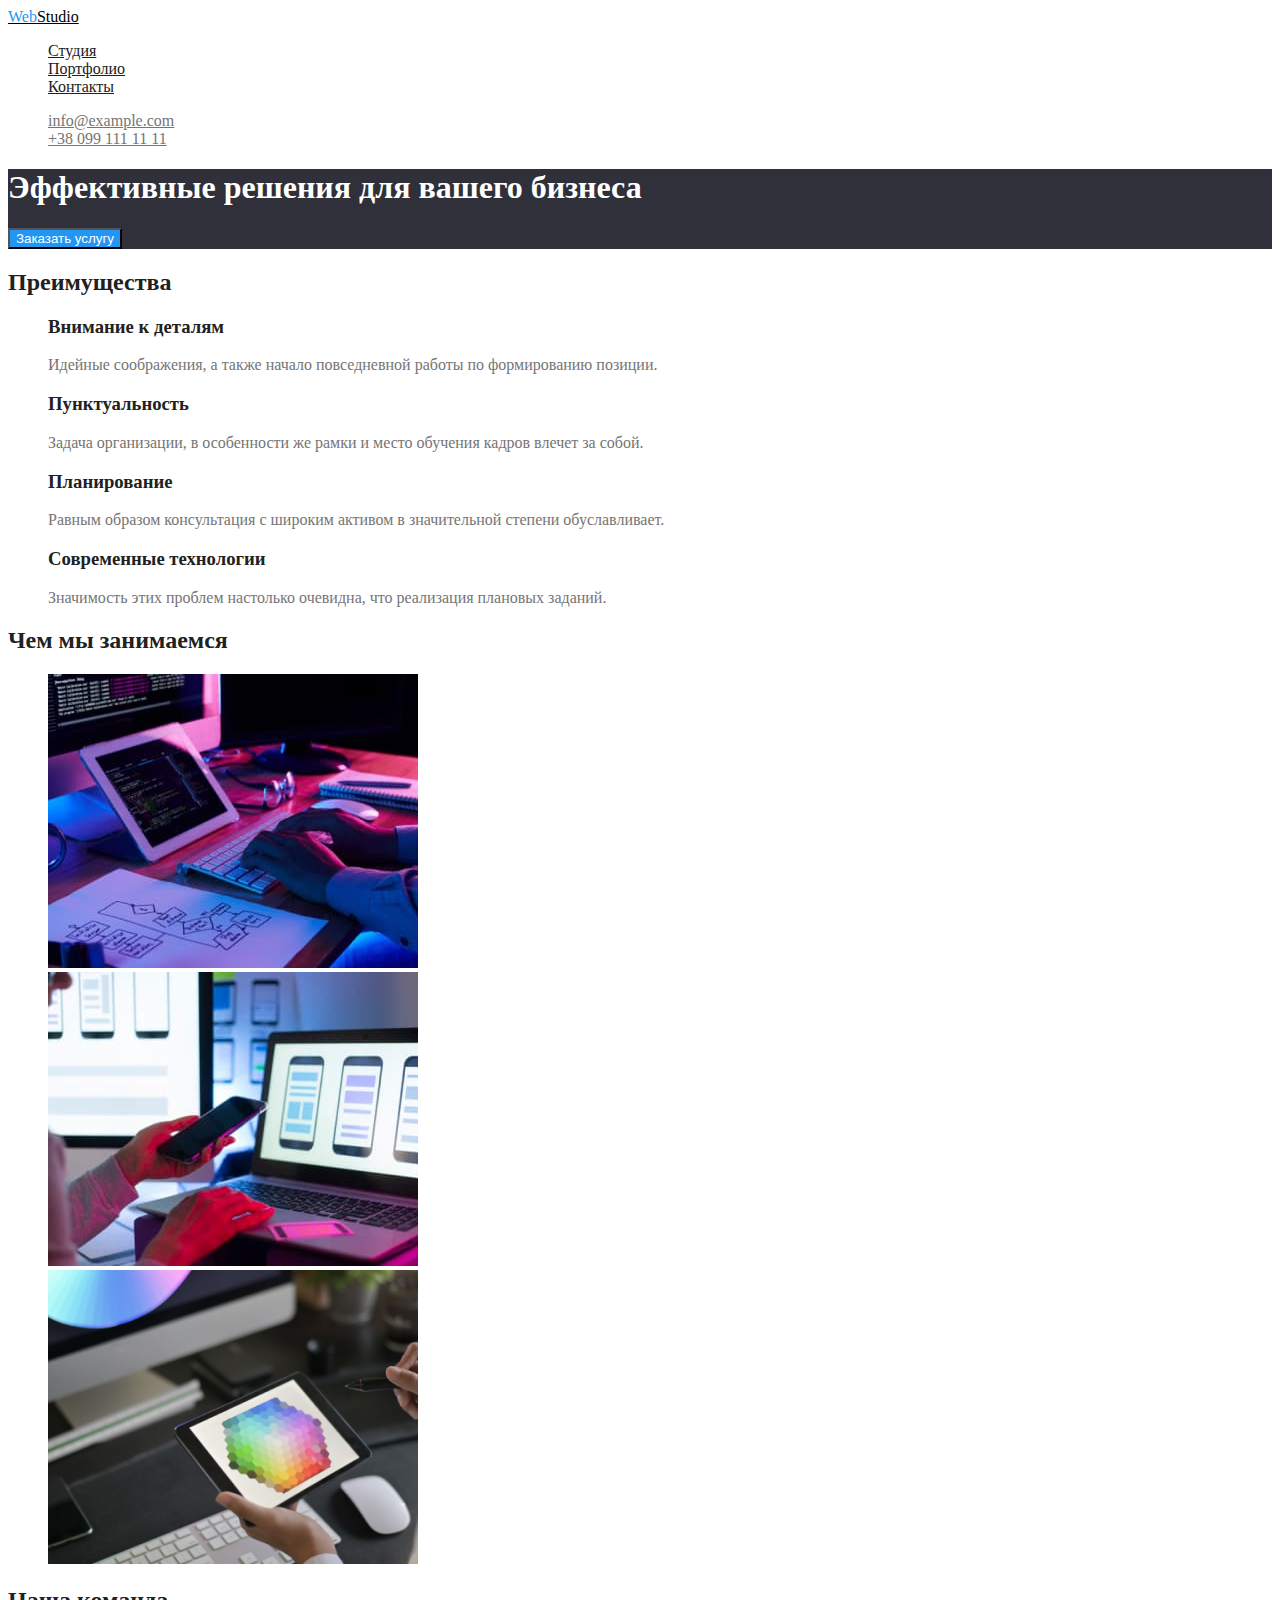
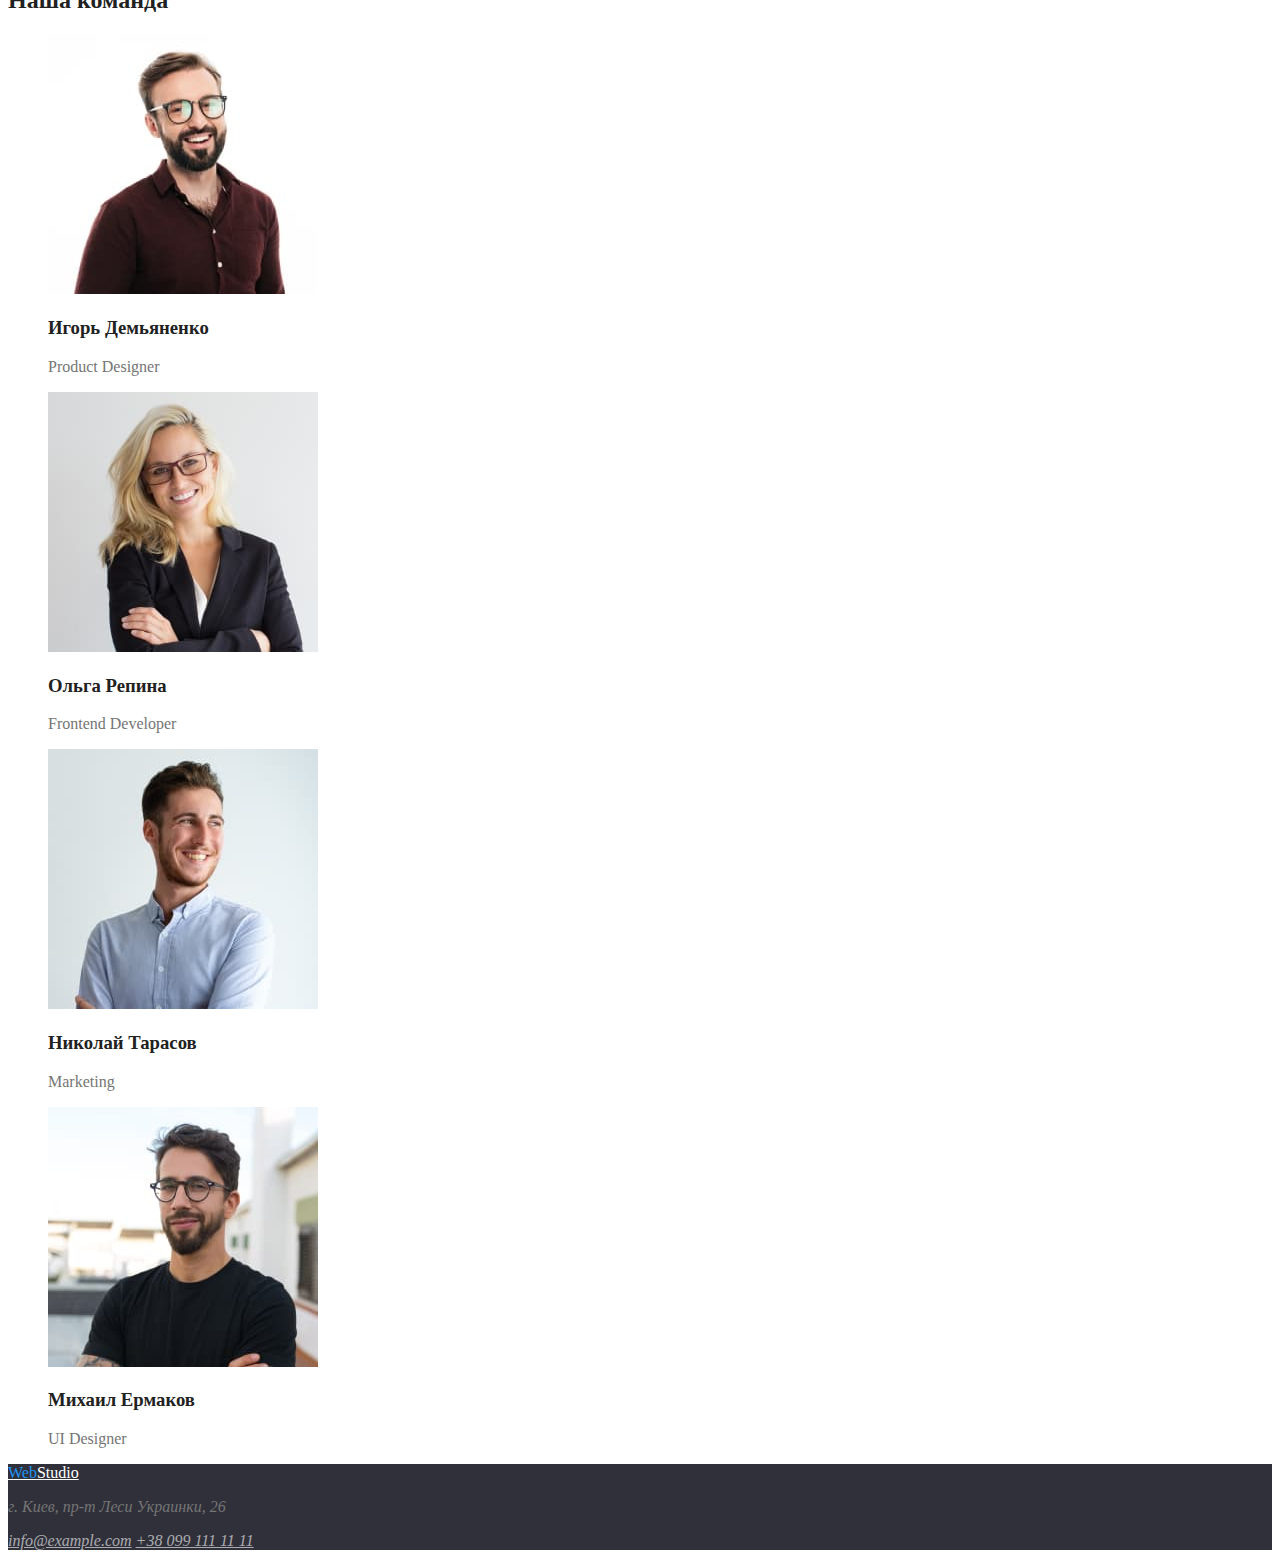
==== commit 01b07214: "d" ====
--- a/index.html
+++ b/index.html
@@ -3,57 +3,58 @@
 <head>
     <meta charset="UTF-8">
     <title>WebStudio</title>
+    <link rel="stylesheet" href="./css/styles.css">
 </head>
 <body>
     <header>
         <nav>
-            <a href="/"><span>Web</span>Studio</a>
-            
-            <ul>
-                <li><a href="">Студия</a></li>
-                <li><a href="">Портфолио</a></li>
-                <li><a href="">Контакты</a></li>
+            <a class="logo" href="/"><span>Web</span>Studio</a>
+
+            <ul class="site-nav">
+                <li><a class="link" href="./index.html">Студия</a></li>
+                <li><a class="link" href="./portfolio.html">Портфолио</a></li>
+                <li><a class="link" href="">Контакты</a></li>
             </ul>
-
-            <ul>
-                <li><a href="mailto:info@example.com">info@example.com</a></li>
-                <li><a href="tel:+380991111111">+38 099 111 11 11</a></li>
+    
+            <ul class="auth-nav">
+                <li><a class="link" href="mailto:info@example.com">info@example.com</a></li>
+                <li><a class="link" href="tel:+380991111111">+38 099 111 11 11</a></li>
             </ul>
         </nav>
     </header>
 
     <main>
-        <section>
-            <h1>
+        <section class="hero">
+            <h1 class="hero-title">
                 Эффективные решения для вашего бизнеса
             </h1>       
-            <button type="button">Заказать услугу</button>
+            <button class="hero-button" type="button">Заказать услугу</button>
         </section>  
         
-        <section>
-            <h2>Преимущества</h2>
+        <section class="section">
+            <h2 class="section-title title">Преимущества</h2>
             <ul>
                 <li>
-                    <h3>Внимание к деталям</h3>
+                    <h3 class="title">Внимание к деталям</h3>
                     <p>Идейные соображения, а также начало повседневной работы по формированию позиции.</p>
                 </li>
                 <li>
-                    <h3>Пунктуальность</h3>
+                    <h3 class="title">Пунктуальность</h3>
                     <p>Задача организации, в особенности же рамки и место обучения кадров влечет за собой.</p>
                 </li>
                 <li>
-                    <h3>Планирование</h3>
+                    <h3 class="title">Планирование</h3>
                     <p>Равным образом консультация с широким активом в значительной степени обуславливает.</p>
                 </li>
                 <li>
-                    <h3>Современные технологии</h3>
+                    <h3 class="title">Современные технологии</h3>
                     <p>Значимость этих проблем настолько очевидна, что реализация плановых заданий.</p>
                 </li>
             </ul>
         </section>
 
         <section>
-            <h2>Чем мы занимаемся</h2>
+            <h2 class="section-title title">Чем мы занимаемся</h2>
             <ul>
                 <li>
                     <img src="./images/box1.jpg" alt="Написание кода" width="370">
@@ -68,39 +69,39 @@
         </section>
 
         <section>
-            <h2>Наша команда</h2>
+            <h2 class="section-title title">Наша команда</h2>
             <ul>
                 <li>
                     <img src="./images/team1.jpg" alt="Игорь Демьяненко" width="270">
-                    <h3>Игорь Демьяненко</h3>g
+                    <h3 class="title">Игорь Демьяненко</h3>
                     <p>Product Designer</p>
                 </li>
                 <li>
                     <img src="./images/team2.jpg" alt="Ольга Репина" width="270">
-                    <h3>Ольга Репина</h3>
+                    <h3 class="title">Ольга Репина</h3>
                     <p>Frontend Developer</p>
                 </li>
                 <li>
                     <img src="./images/team3.jpg" alt="Николай Тарасов" width="270">
-                    <h3>Николай Тарасов</h3>
+                    <h3 class="title">Николай Тарасов</h3>
                     <p>Marketing</p>
                 </li>
                 <li>
                     <img src="./images/team4.jpg" alt="Михаил Ермаков" width="270">
-                    <h3>Михаил Ермаков</h3>
+                    <h3 class="title">Михаил Ермаков</h3>
                     <p>UI Designer</p>
                 </li>
             </ul>
         </section>
     </main>
     
-    <footer>
-        <a href="/"><span>Web</span>Studio</a>
-        <address>
-            <p>г. Киев, пр-т Леси Украинки, 26</p> 
-            <a href="mailto:info@example.com">info@example.com</a>   
-            <a href="tel:+380991111111">+38 099 111 11 11</a>    
+    <footer class="footer">
+        <a class="logo" href="/"><span>Web</span>Studio</a>
+        <address class="footer-contacts">
+            <p>г. Киев, пр-т Леси Украинки, 26</p>
+            <a class="link" href="mailto:info@example.com">info@example.com</a>
+            <a class="link" href="tel:+380991111111">+38 099 111 11 11</a>
         </address>
-    </footer>    
+    </footer>
 </body>
 </html>--- a/css/styles.css
+++ b/css/styles.css
@@ -0,0 +1,101 @@
+:root {
+  --primary-text-color: #757575; /* цвет абзацев #757575 */
+  --title-text-color: #212121; /* цвет заголовков #212121 */
+  --accent-color: #2196f3; /* цвет акцента #2196F3 */
+  --primary-white-color: #ffffff; /* цвет фона, текста на темном фоне #FFFFFF 100%*/
+  --logo-color: #000000;
+  --footer-contacts-color: rgb(255, 255, 255, 0.6); /* цвет текста на темном фоне #FFFFFF 60%*/
+  --portfolio-button: #f5f4fa;
+  --secondary-bg-color: #2f303a;
+}
+
+body {
+  background-color: var(--primary-white-color);
+  color: var(--primary-text-color);
+}
+
+ul {
+  list-style: none;
+}
+
+/* logo */
+.logo {
+  color: var(--logo-color);
+}
+
+.logo span {
+  color: var(--accent-color);
+}
+
+/* site nav */
+.site-nav .link {
+  color: var(--title-text-color);
+}
+
+.site-nav .link:hover,
+.site-nav .link:focus {
+  color: var(--accent-color);
+}
+
+/* auth nav */
+.auth-nav .link {
+  color: var(--primary-text-color);
+}
+
+.auth-nav .link:hover,
+.auth-nav .link:focus {
+  color: var(--accent-color);
+}
+
+/* hero */
+.hero {
+  background-color: var(--secondary-bg-color);
+}
+
+.hero-title {
+  color: var(--primary-white-color);
+}
+
+.hero-button {
+  background-color: var(--accent-color);
+  color: var(--primary-white-color);
+}
+
+.hero-button:hover,
+.hero-button:focus {
+  background-color: var(--accent-color);
+}
+
+/* section */
+.title {
+  color: var(--title-text-color);
+}
+
+/* footer */
+.footer {
+  background-color: var(--secondary-bg-color);
+}
+
+.footer .logo {
+  color: var(--primary-white-color);
+}
+
+.footer .link {
+  color: var(--footer-contacts-color);
+}
+
+.footer-contacts .link:hover,
+.footer-contacts .link:focus {
+  color: var(--accent-color);
+}
+
+/* portfolio */
+.portfolio-button {
+  background-color: var(--portfolio-button);
+  color: var(--title-text-color);
+}
+
+.portfolio-button:hover,
+.portfolio-button:focus {
+  background-color: var(--accent-color);
+}
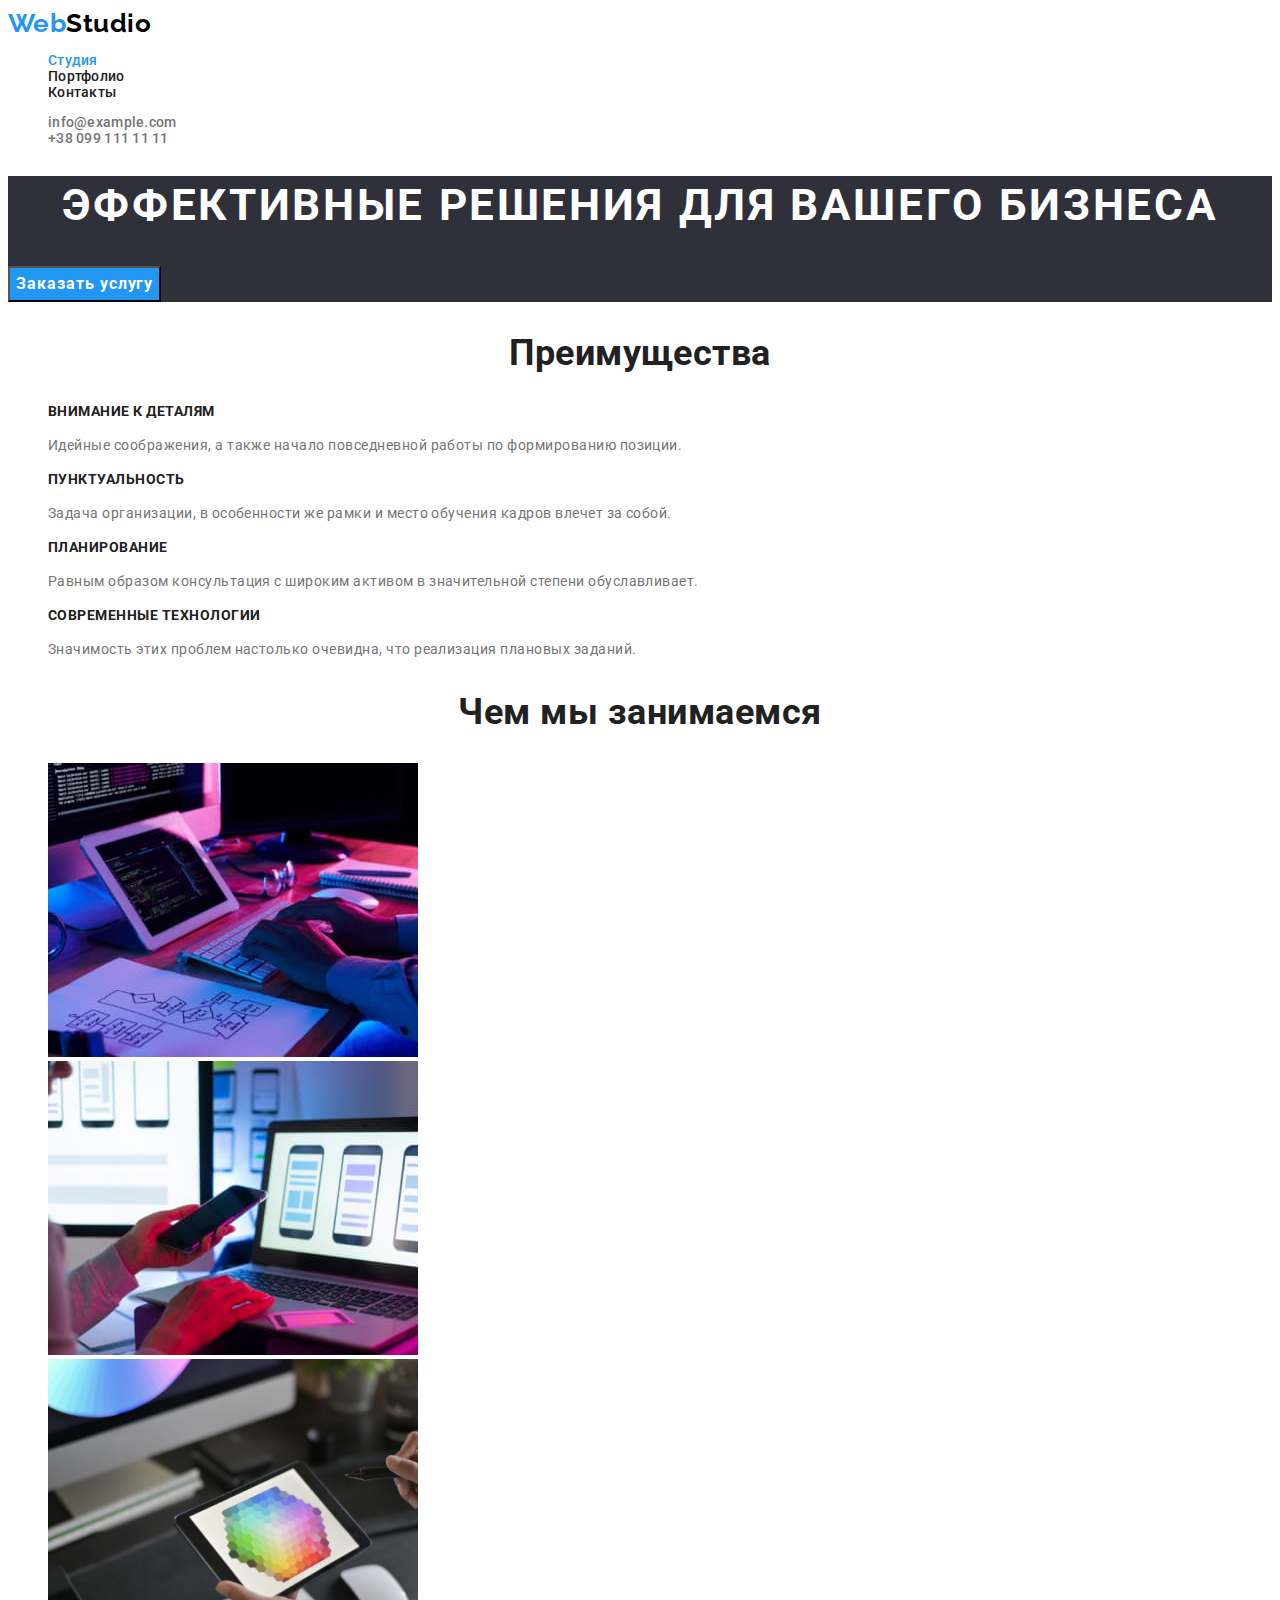
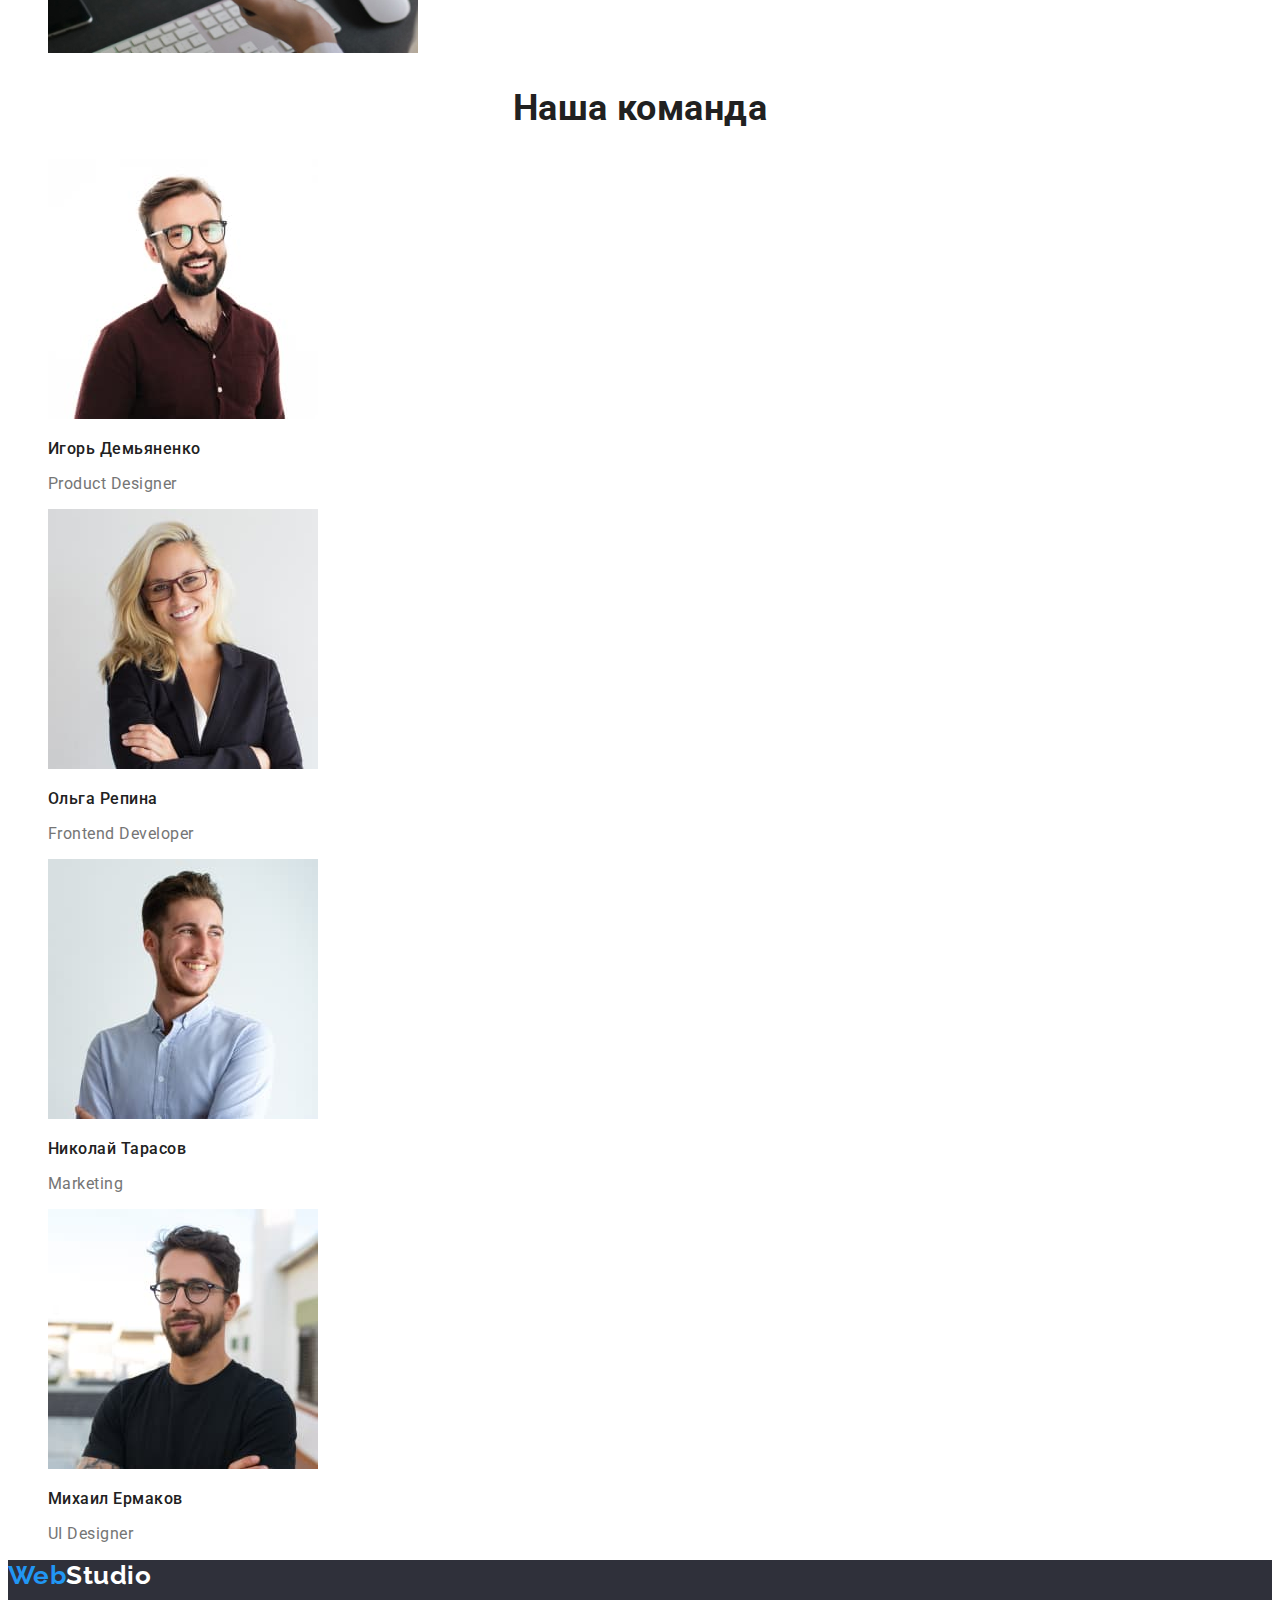
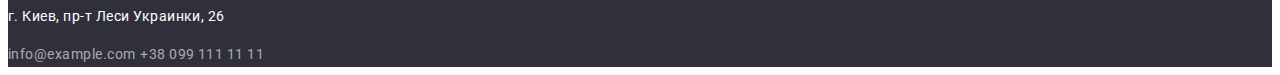
==== commit 0aed2069: "text styles" ====
--- a/index.html
+++ b/index.html
@@ -3,15 +3,19 @@
 <head>
     <meta charset="UTF-8">
     <title>WebStudio</title>
+    <link rel="preconnect" href="https://fonts.googleapis.com">
+    <link rel="preconnect" href="https://fonts.gstatic.com" crossorigin>
+    <link href="https://fonts.googleapis.com/css2?family=Raleway:wght@700&family=Roboto:wght@400;500;700;900&display=swap"
+        rel="stylesheet">
     <link rel="stylesheet" href="./css/styles.css">
 </head>
 <body>
     <header>
-        <nav>
+        <nav class="nav">
             <a class="logo" href="/"><span>Web</span>Studio</a>
 
             <ul class="site-nav">
-                <li><a class="link" href="./index.html">Студия</a></li>
+                <li><a class="link current" href="./index.html">Студия</a></li>
                 <li><a class="link" href="./portfolio.html">Портфолио</a></li>
                 <li><a class="link" href="">Контакты</a></li>
             </ul>
@@ -35,20 +39,20 @@
             <h2 class="section-title title">Преимущества</h2>
             <ul>
                 <li>
-                    <h3 class="title">Внимание к деталям</h3>
-                    <p>Идейные соображения, а также начало повседневной работы по формированию позиции.</p>
+                    <h3 class="advantages-title title">Внимание к деталям</h3>
+                    <p class="advatages-text">Идейные соображения, а также начало повседневной работы по формированию позиции.</p>
                 </li>
                 <li>
-                    <h3 class="title">Пунктуальность</h3>
-                    <p>Задача организации, в особенности же рамки и место обучения кадров влечет за собой.</p>
+                    <h3 class="advantages-title title">Пунктуальность</h3>
+                    <p class="advatages-text">Задача организации, в особенности же рамки и место обучения кадров влечет за собой.</p>
                 </li>
                 <li>
-                    <h3 class="title">Планирование</h3>
-                    <p>Равным образом консультация с широким активом в значительной степени обуславливает.</p>
+                    <h3 class="advantages-title title">Планирование</h3>
+                    <p class="advatages-text">Равным образом консультация с широким активом в значительной степени обуславливает.</p>
                 </li>
                 <li>
-                    <h3 class="title">Современные технологии</h3>
-                    <p>Значимость этих проблем настолько очевидна, что реализация плановых заданий.</p>
+                    <h3 class="advantages-title title">Современные технологии</h3>
+                    <p class="advatages-text">Значимость этих проблем настолько очевидна, что реализация плановых заданий.</p>
                 </li>
             </ul>
         </section>
@@ -73,23 +77,23 @@
             <ul>
                 <li>
                     <img src="./images/team1.jpg" alt="Игорь Демьяненко" width="270">
-                    <h3 class="title">Игорь Демьяненко</h3>
-                    <p>Product Designer</p>
+                    <h3 class="team-title title">Игорь Демьяненко</h3>
+                    <p class="team-text">Product Designer</p>
                 </li>
                 <li>
                     <img src="./images/team2.jpg" alt="Ольга Репина" width="270">
-                    <h3 class="title">Ольга Репина</h3>
-                    <p>Frontend Developer</p>
+                    <h3 class="team-title title">Ольга Репина</h3>
+                    <p class="team-text">Frontend Developer</p>
                 </li>
                 <li>
                     <img src="./images/team3.jpg" alt="Николай Тарасов" width="270">
-                    <h3 class="title">Николай Тарасов</h3>
-                    <p>Marketing</p>
+                    <h3 class="team-title title">Николай Тарасов</h3>
+                    <p class="team-text">Marketing</p>
                 </li>
                 <li>
                     <img src="./images/team4.jpg" alt="Михаил Ермаков" width="270">
-                    <h3 class="title">Михаил Ермаков</h3>
-                    <p>UI Designer</p>
+                    <h3 class="team-title title">Михаил Ермаков</h3>
+                    <p class="team-text">UI Designer</p>
                 </li>
             </ul>
         </section>
--- a/css/styles.css
+++ b/css/styles.css
@@ -12,15 +12,30 @@
 body {
   background-color: var(--primary-white-color);
   color: var(--primary-text-color);
+  font-family: Roboto, sans-serif;
+  letter-spacing: 0.03em;
 }
 
 ul {
   list-style: none;
 }
 
+a {
+  text-decoration: none;
+}
+
+p {
+  font-size: 14px;
+  line-height: 1.71;
+}
+
 /* logo */
 .logo {
   color: var(--logo-color);
+  font-family: Raleway, sans-serif;
+  font-weight: 700;
+  font-size: 26px;
+  line-height: 1.2;
 }
 
 .logo span {
@@ -28,12 +43,24 @@
 }
 
 /* site nav */
+.site-nav,
+.auth-nav {
+  font-weight: 500;
+  font-size: 14px;
+  line-height: 1.14;
+  letter-spacing: 0.02em;
+}
+
 .site-nav .link {
   color: var(--title-text-color);
 }
 
 .site-nav .link:hover,
 .site-nav .link:focus {
+  color: var(--accent-color);
+}
+
+.site-nav .link.current {
   color: var(--accent-color);
 }
 
@@ -54,11 +81,22 @@
 
 .hero-title {
   color: var(--primary-white-color);
+  font-size: 44px;
+  line-height: 1.36;
+  letter-spacing: 0.06em;
+  text-align: center;
+  text-transform: uppercase;
 }
 
 .hero-button {
   background-color: var(--accent-color);
   color: var(--primary-white-color);
+  font-family: inherit;
+  font-weight: 700;
+  font-size: 16px;
+  line-height: 1.9;
+  letter-spacing: 0.06em;
+  /* text-align: center; */
 }
 
 .hero-button:hover,
@@ -71,7 +109,38 @@
   color: var(--title-text-color);
 }
 
+.section-title {
+  font-size: 36px;
+  line-height: 1.17;
+  text-align: center;
+}
+
+/* advantages */
+.advantages-title {
+  font-size: 14px;
+  line-height: 1.14;
+  text-transform: uppercase;
+}
+
+/* team */
+.team-title {
+  font-weight: 500;
+  font-size: 16px;
+  line-height: 1.19;
+}
+
+.team-text {
+  font-weight: 400;
+  font-size: 16px;
+  line-height: 1.19;
+}
+
 /* footer */
+.footer p {
+  color: var(--primary-white-color);
+  font-style: normal;
+}
+
 .footer {
   background-color: var(--secondary-bg-color);
 }
@@ -80,8 +149,11 @@
   color: var(--primary-white-color);
 }
 
-.footer .link {
+.footer-contacts .link {
   color: var(--footer-contacts-color);
+  font-style: normal;
+  font-size: 14px;
+  line-height: 1.71;
 }
 
 .footer-contacts .link:hover,
@@ -93,6 +165,22 @@
 .portfolio-button {
   background-color: var(--portfolio-button);
   color: var(--title-text-color);
+  font-family: inherit;
+  font-weight: 500;
+  font-size: 16px;
+  line-height: 1.63;
+}
+
+.portfolio-title {
+  font-size: 18px;
+  line-height: 2;
+  letter-spacing: 0.06em;
+}
+
+.portfolio-text {
+  color: var(--primary-text-color);
+  font-size: 16px;
+  line-height: 1.9;
 }
 
 .portfolio-button:hover,
